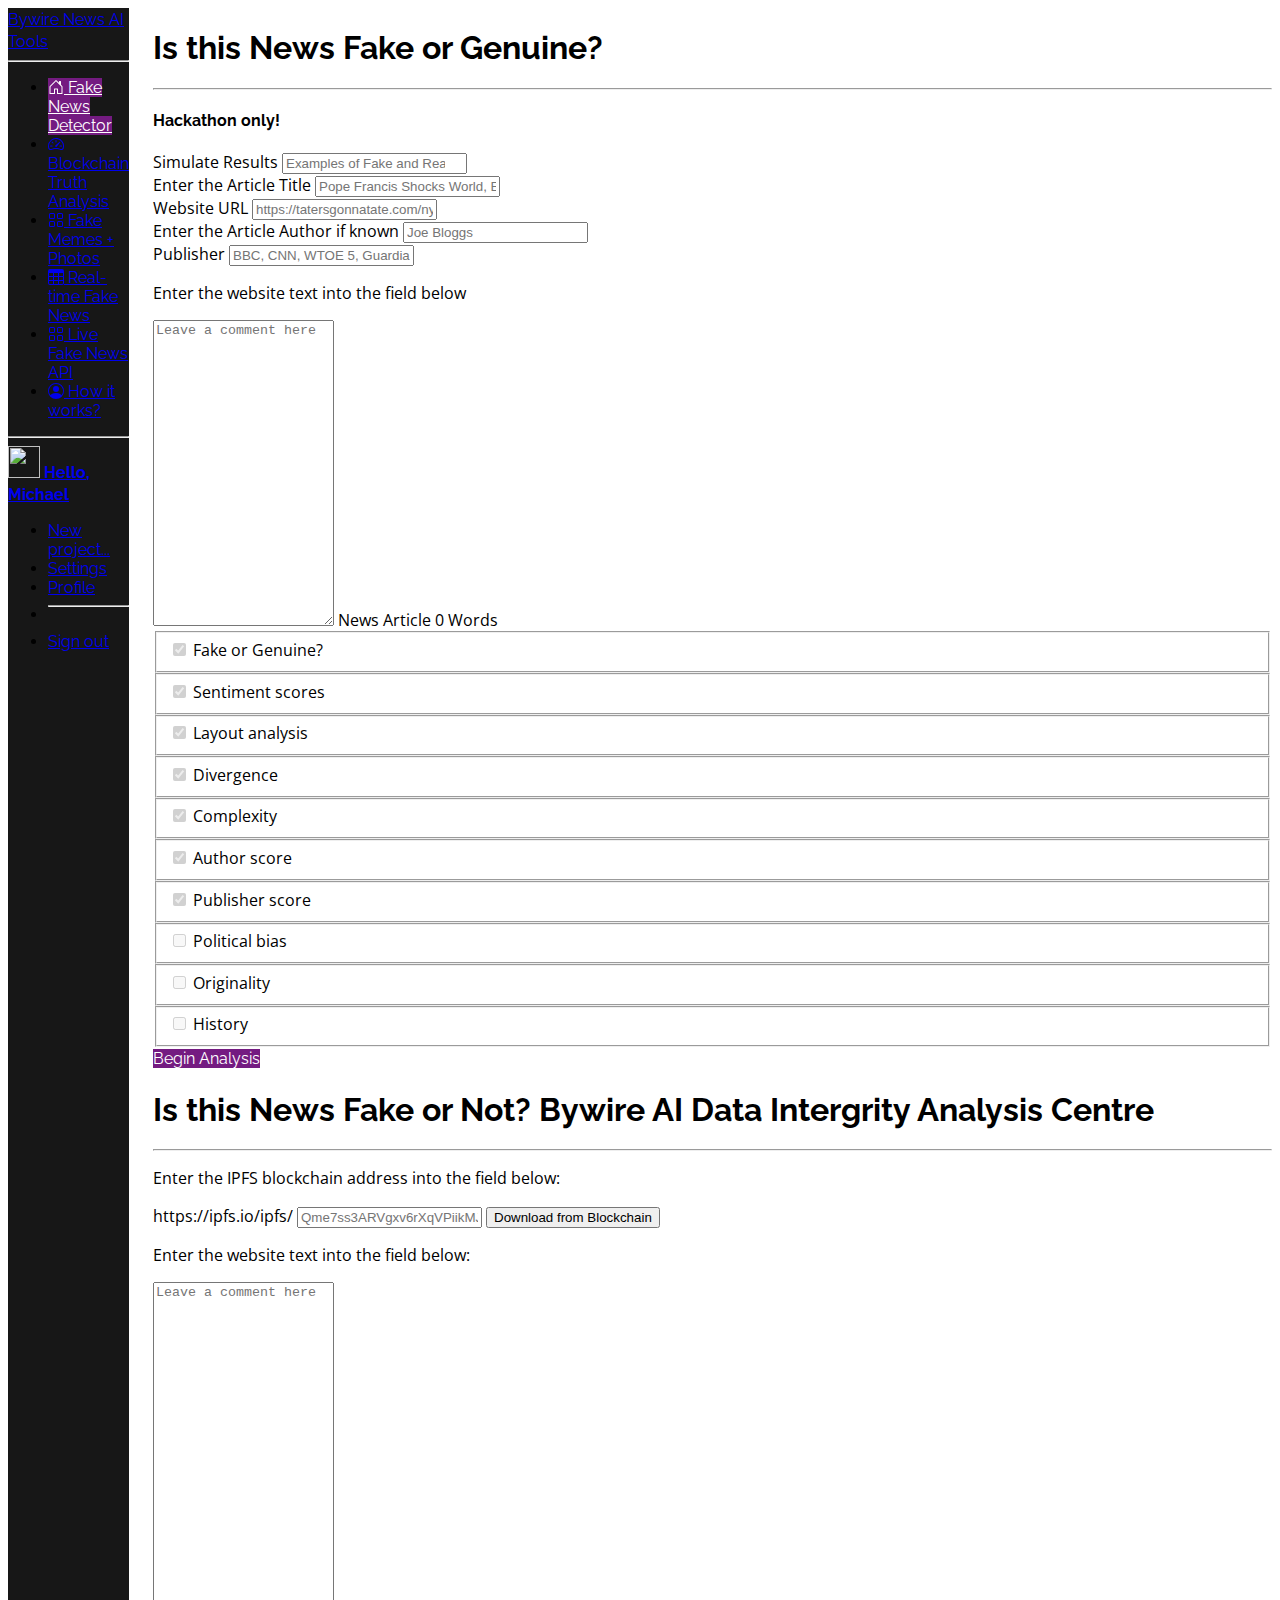
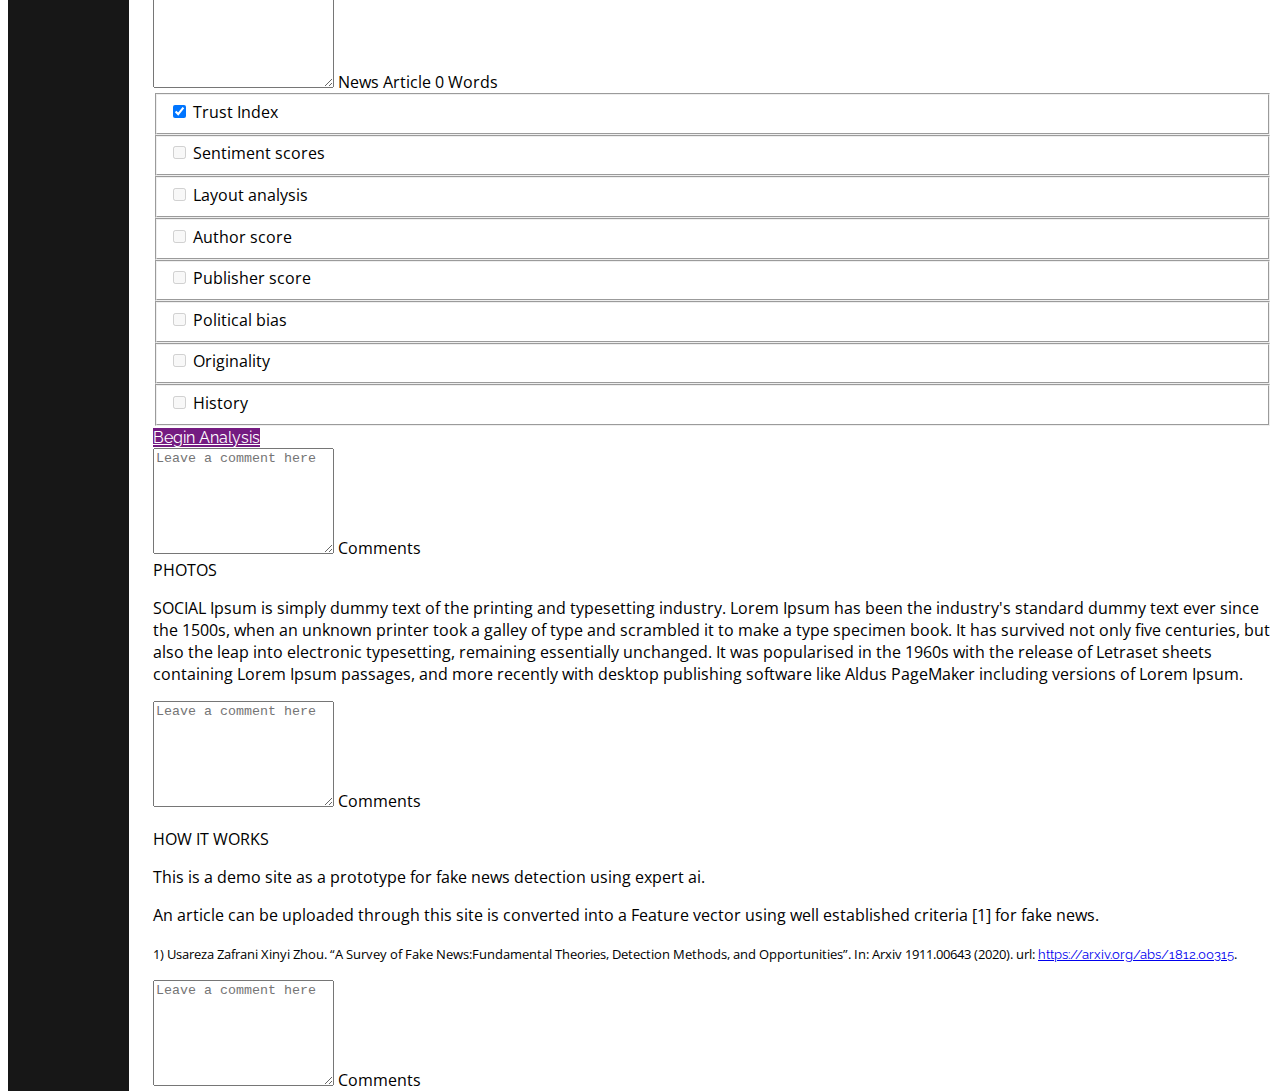
==== index.html @ 043af6a1 "article details placeholder, will ensure reader trusts that the analysis is of their article, and we" ====
<!doctype html>
<html lang="en">

<head>
    <!-- Required meta tags -->
    <meta charset="utf-8">
    <meta name="viewport" content="width=device-width, initial-scale=1">

    <!-- Bootstrap CSS -->
    <link href="https://cdn.jsdelivr.net/npm/bootstrap@5.0.1/dist/css/bootstrap.min.css" rel="stylesheet" integrity="sha384-+0n0xVW2eSR5OomGNYDnhzAbDsOXxcvSN1TPprVMTNDbiYZCxYbOOl7+AMvyTG2x" crossorigin="anonymous">
    <link rel="stylesheet" href="material-gauge.css">

    <link rel="stylesheet" href="style.css">
    <meta name="theme-color" content="#7952b3">

    <title>Bywire Online Fake News Detection Application</title>
    <style>
        .bd-placeholder-img {
            font-size: 1.125rem;
            text-anchor: middle;
            -webkit-user-select: none;
            -moz-user-select: none;
            user-select: none;
        }
        
        @media (min-width: 768px) {
            .bd-placeholder-img-lg {
                font-size: 3.5rem;
            }
        }
    </style>

</head>

<body>

    <svg xmlns="http://www.w3.org/2000/svg" style="display: none;">
        <symbol id="bootstrap" viewBox="0 0 118 94">
          <title>Bywire</title>
          <path fill-rule="evenodd" clip-rule="evenodd" d="M24.509 0c-6.733 0-11.715 5.893-11.492 12.284.214 6.14-.064 14.092-2.066 20.577C8.943 39.365 5.547 43.485 0 44.014v5.972c5.547.529 8.943 4.649 10.951 11.153 2.002 6.485 2.28 14.437 2.066 20.577C12.794 88.106 17.776 94 24.51 94H93.5c6.733 0 11.714-5.893 11.491-12.284-.214-6.14.064-14.092 2.066-20.577 2.009-6.504 5.396-10.624 10.943-11.153v-5.972c-5.547-.529-8.934-4.649-10.943-11.153-2.002-6.484-2.28-14.437-2.066-20.577C105.214 5.894 100.233 0 93.5 0H24.508zM80 57.863C80 66.663 73.436 72 62.543 72H44a2 2 0 01-2-2V24a2 2 0 012-2h18.437c9.083 0 15.044 4.92 15.044 12.474 0 5.302-4.01 10.049-9.119 10.88v.277C75.317 46.394 80 51.21 80 57.863zM60.521 28.34H49.948v14.934h8.905c6.884 0 10.68-2.772 10.68-7.727 0-4.643-3.264-7.207-9.012-7.207zM49.948 49.2v16.458H60.91c7.167 0 10.964-2.876 10.964-8.281 0-5.406-3.903-8.178-11.425-8.178H49.948z"></path>
        </symbol>
        <symbol id="home" viewBox="0 0 16 16">
          <path d="M8.354 1.146a.5.5 0 0 0-.708 0l-6 6A.5.5 0 0 0 1.5 7.5v7a.5.5 0 0 0 .5.5h4.5a.5.5 0 0 0 .5-.5v-4h2v4a.5.5 0 0 0 .5.5H14a.5.5 0 0 0 .5-.5v-7a.5.5 0 0 0-.146-.354L13 5.793V2.5a.5.5 0 0 0-.5-.5h-1a.5.5 0 0 0-.5.5v1.293L8.354 1.146zM2.5 14V7.707l5.5-5.5 5.5 5.5V14H10v-4a.5.5 0 0 0-.5-.5h-3a.5.5 0 0 0-.5.5v4H2.5z"/>
        </symbol>
        <symbol id="speedometer2" viewBox="0 0 16 16">
          <path d="M8 4a.5.5 0 0 1 .5.5V6a.5.5 0 0 1-1 0V4.5A.5.5 0 0 1 8 4zM3.732 5.732a.5.5 0 0 1 .707 0l.915.914a.5.5 0 1 1-.708.708l-.914-.915a.5.5 0 0 1 0-.707zM2 10a.5.5 0 0 1 .5-.5h1.586a.5.5 0 0 1 0 1H2.5A.5.5 0 0 1 2 10zm9.5 0a.5.5 0 0 1 .5-.5h1.5a.5.5 0 0 1 0 1H12a.5.5 0 0 1-.5-.5zm.754-4.246a.389.389 0 0 0-.527-.02L7.547 9.31a.91.91 0 1 0 1.302 1.258l3.434-4.297a.389.389 0 0 0-.029-.518z"/>
          <path fill-rule="evenodd" d="M0 10a8 8 0 1 1 15.547 2.661c-.442 1.253-1.845 1.602-2.932 1.25C11.309 13.488 9.475 13 8 13c-1.474 0-3.31.488-4.615.911-1.087.352-2.49.003-2.932-1.25A7.988 7.988 0 0 1 0 10zm8-7a7 7 0 0 0-6.603 9.329c.203.575.923.876 1.68.63C4.397 12.533 6.358 12 8 12s3.604.532 4.923.96c.757.245 1.477-.056 1.68-.631A7 7 0 0 0 8 3z"/>
        </symbol>
        <symbol id="table" viewBox="0 0 16 16">
          <path d="M0 2a2 2 0 0 1 2-2h12a2 2 0 0 1 2 2v12a2 2 0 0 1-2 2H2a2 2 0 0 1-2-2V2zm15 2h-4v3h4V4zm0 4h-4v3h4V8zm0 4h-4v3h3a1 1 0 0 0 1-1v-2zm-5 3v-3H6v3h4zm-5 0v-3H1v2a1 1 0 0 0 1 1h3zm-4-4h4V8H1v3zm0-4h4V4H1v3zm5-3v3h4V4H6zm4 4H6v3h4V8z"/>
        </symbol>
        <symbol id="people-circle" viewBox="0 0 16 16">
          <path d="M11 6a3 3 0 1 1-6 0 3 3 0 0 1 6 0z"/>
          <path fill-rule="evenodd" d="M0 8a8 8 0 1 1 16 0A8 8 0 0 1 0 8zm8-7a7 7 0 0 0-5.468 11.37C3.242 11.226 4.805 10 8 10s4.757 1.225 5.468 2.37A7 7 0 0 0 8 1z"/>
        </symbol>
        <symbol id="grid" viewBox="0 0 16 16">
          <path d="M1 2.5A1.5 1.5 0 0 1 2.5 1h3A1.5 1.5 0 0 1 7 2.5v3A1.5 1.5 0 0 1 5.5 7h-3A1.5 1.5 0 0 1 1 5.5v-3zM2.5 2a.5.5 0 0 0-.5.5v3a.5.5 0 0 0 .5.5h3a.5.5 0 0 0 .5-.5v-3a.5.5 0 0 0-.5-.5h-3zm6.5.5A1.5 1.5 0 0 1 10.5 1h3A1.5 1.5 0 0 1 15 2.5v3A1.5 1.5 0 0 1 13.5 7h-3A1.5 1.5 0 0 1 9 5.5v-3zm1.5-.5a.5.5 0 0 0-.5.5v3a.5.5 0 0 0 .5.5h3a.5.5 0 0 0 .5-.5v-3a.5.5 0 0 0-.5-.5h-3zM1 10.5A1.5 1.5 0 0 1 2.5 9h3A1.5 1.5 0 0 1 7 10.5v3A1.5 1.5 0 0 1 5.5 15h-3A1.5 1.5 0 0 1 1 13.5v-3zm1.5-.5a.5.5 0 0 0-.5.5v3a.5.5 0 0 0 .5.5h3a.5.5 0 0 0 .5-.5v-3a.5.5 0 0 0-.5-.5h-3zm6.5.5A1.5 1.5 0 0 1 10.5 9h3a1.5 1.5 0 0 1 1.5 1.5v3a1.5 1.5 0 0 1-1.5 1.5h-3A1.5 1.5 0 0 1 9 13.5v-3zm1.5-.5a.5.5 0 0 0-.5.5v3a.5.5 0 0 0 .5.5h3a.5.5 0 0 0 .5-.5v-3a.5.5 0 0 0-.5-.5h-3z"/>
        </symbol>
        <symbol id="collection" viewBox="0 0 16 16">
          <path d="M2.5 3.5a.5.5 0 0 1 0-1h11a.5.5 0 0 1 0 1h-11zm2-2a.5.5 0 0 1 0-1h7a.5.5 0 0 1 0 1h-7zM0 13a1.5 1.5 0 0 0 1.5 1.5h13A1.5 1.5 0 0 0 16 13V6a1.5 1.5 0 0 0-1.5-1.5h-13A1.5 1.5 0 0 0 0 6v7zm1.5.5A.5.5 0 0 1 1 13V6a.5.5 0 0 1 .5-.5h13a.5.5 0 0 1 .5.5v7a.5.5 0 0 1-.5.5h-13z"/>
        </symbol>
        <symbol id="calendar3" viewBox="0 0 16 16">
          <path d="M14 0H2a2 2 0 0 0-2 2v12a2 2 0 0 0 2 2h12a2 2 0 0 0 2-2V2a2 2 0 0 0-2-2zM1 3.857C1 3.384 1.448 3 2 3h12c.552 0 1 .384 1 .857v10.286c0 .473-.448.857-1 .857H2c-.552 0-1-.384-1-.857V3.857z"/>
          <path d="M6.5 7a1 1 0 1 0 0-2 1 1 0 0 0 0 2zm3 0a1 1 0 1 0 0-2 1 1 0 0 0 0 2zm3 0a1 1 0 1 0 0-2 1 1 0 0 0 0 2zm-9 3a1 1 0 1 0 0-2 1 1 0 0 0 0 2zm3 0a1 1 0 1 0 0-2 1 1 0 0 0 0 2zm3 0a1 1 0 1 0 0-2 1 1 0 0 0 0 2zm3 0a1 1 0 1 0 0-2 1 1 0 0 0 0 2zm-9 3a1 1 0 1 0 0-2 1 1 0 0 0 0 2zm3 0a1 1 0 1 0 0-2 1 1 0 0 0 0 2zm3 0a1 1 0 1 0 0-2 1 1 0 0 0 0 2z"/>
        </symbol>
        <symbol id="chat-quote-fill" viewBox="0 0 16 16">
          <path d="M16 8c0 3.866-3.582 7-8 7a9.06 9.06 0 0 1-2.347-.306c-.584.296-1.925.864-4.181 1.234-.2.032-.352-.176-.273-.362.354-.836.674-1.95.77-2.966C.744 11.37 0 9.76 0 8c0-3.866 3.582-7 8-7s8 3.134 8 7zM7.194 6.766a1.688 1.688 0 0 0-.227-.272 1.467 1.467 0 0 0-.469-.324l-.008-.004A1.785 1.785 0 0 0 5.734 6C4.776 6 4 6.746 4 7.667c0 .92.776 1.666 1.734 1.666.343 0 .662-.095.931-.26-.137.389-.39.804-.81 1.22a.405.405 0 0 0 .011.59c.173.16.447.155.614-.01 1.334-1.329 1.37-2.758.941-3.706a2.461 2.461 0 0 0-.227-.4zM11 9.073c-.136.389-.39.804-.81 1.22a.405.405 0 0 0 .012.59c.172.16.446.155.613-.01 1.334-1.329 1.37-2.758.942-3.706a2.466 2.466 0 0 0-.228-.4 1.686 1.686 0 0 0-.227-.273 1.466 1.466 0 0 0-.469-.324l-.008-.004A1.785 1.785 0 0 0 10.07 6c-.957 0-1.734.746-1.734 1.667 0 .92.777 1.666 1.734 1.666.343 0 .662-.095.931-.26z"/>
        </symbol>
        <symbol id="cpu-fill" viewBox="0 0 16 16">
          <path d="M6.5 6a.5.5 0 0 0-.5.5v3a.5.5 0 0 0 .5.5h3a.5.5 0 0 0 .5-.5v-3a.5.5 0 0 0-.5-.5h-3z"/>
          <path d="M5.5.5a.5.5 0 0 0-1 0V2A2.5 2.5 0 0 0 2 4.5H.5a.5.5 0 0 0 0 1H2v1H.5a.5.5 0 0 0 0 1H2v1H.5a.5.5 0 0 0 0 1H2v1H.5a.5.5 0 0 0 0 1H2A2.5 2.5 0 0 0 4.5 14v1.5a.5.5 0 0 0 1 0V14h1v1.5a.5.5 0 0 0 1 0V14h1v1.5a.5.5 0 0 0 1 0V14h1v1.5a.5.5 0 0 0 1 0V14a2.5 2.5 0 0 0 2.5-2.5h1.5a.5.5 0 0 0 0-1H14v-1h1.5a.5.5 0 0 0 0-1H14v-1h1.5a.5.5 0 0 0 0-1H14v-1h1.5a.5.5 0 0 0 0-1H14A2.5 2.5 0 0 0 11.5 2V.5a.5.5 0 0 0-1 0V2h-1V.5a.5.5 0 0 0-1 0V2h-1V.5a.5.5 0 0 0-1 0V2h-1V.5zm1 4.5h3A1.5 1.5 0 0 1 11 6.5v3A1.5 1.5 0 0 1 9.5 11h-3A1.5 1.5 0 0 1 5 9.5v-3A1.5 1.5 0 0 1 6.5 5z"/>
        </symbol>
        <symbol id="gear-fill" viewBox="0 0 16 16">
          <path d="M9.405 1.05c-.413-1.4-2.397-1.4-2.81 0l-.1.34a1.464 1.464 0 0 1-2.105.872l-.31-.17c-1.283-.698-2.686.705-1.987 1.987l.169.311c.446.82.023 1.841-.872 2.105l-.34.1c-1.4.413-1.4 2.397 0 2.81l.34.1a1.464 1.464 0 0 1 .872 2.105l-.17.31c-.698 1.283.705 2.686 1.987 1.987l.311-.169a1.464 1.464 0 0 1 2.105.872l.1.34c.413 1.4 2.397 1.4 2.81 0l.1-.34a1.464 1.464 0 0 1 2.105-.872l.31.17c1.283.698 2.686-.705 1.987-1.987l-.169-.311a1.464 1.464 0 0 1 .872-2.105l.34-.1c1.4-.413 1.4-2.397 0-2.81l-.34-.1a1.464 1.464 0 0 1-.872-2.105l.17-.31c.698-1.283-.705-2.686-1.987-1.987l-.311.169a1.464 1.464 0 0 1-2.105-.872l-.1-.34zM8 10.93a2.929 2.929 0 1 1 0-5.86 2.929 2.929 0 0 1 0 5.858z"/>
        </symbol>
        <symbol id="speedometer" viewBox="0 0 16 16">
          <path d="M8 2a.5.5 0 0 1 .5.5V4a.5.5 0 0 1-1 0V2.5A.5.5 0 0 1 8 2zM3.732 3.732a.5.5 0 0 1 .707 0l.915.914a.5.5 0 1 1-.708.708l-.914-.915a.5.5 0 0 1 0-.707zM2 8a.5.5 0 0 1 .5-.5h1.586a.5.5 0 0 1 0 1H2.5A.5.5 0 0 1 2 8zm9.5 0a.5.5 0 0 1 .5-.5h1.5a.5.5 0 0 1 0 1H12a.5.5 0 0 1-.5-.5zm.754-4.246a.389.389 0 0 0-.527-.02L7.547 7.31A.91.91 0 1 0 8.85 8.569l3.434-4.297a.389.389 0 0 0-.029-.518z"/>
          <path fill-rule="evenodd" d="M6.664 15.889A8 8 0 1 1 9.336.11a8 8 0 0 1-2.672 15.78zm-4.665-4.283A11.945 11.945 0 0 1 8 10c2.186 0 4.236.585 6.001 1.606a7 7 0 1 0-12.002 0z"/>
        </symbol>
        <symbol id="toggles2" viewBox="0 0 16 16">
          <path d="M9.465 10H12a2 2 0 1 1 0 4H9.465c.34-.588.535-1.271.535-2 0-.729-.195-1.412-.535-2z"/>
          <path d="M6 15a3 3 0 1 0 0-6 3 3 0 0 0 0 6zm0 1a4 4 0 1 1 0-8 4 4 0 0 1 0 8zm.535-10a3.975 3.975 0 0 1-.409-1H4a1 1 0 0 1 0-2h2.126c.091-.355.23-.69.41-1H4a2 2 0 1 0 0 4h2.535z"/>
          <path d="M14 4a4 4 0 1 1-8 0 4 4 0 0 1 8 0z"/>
        </symbol>
        <symbol id="tools" viewBox="0 0 16 16">
          <path d="M1 0L0 1l2.2 3.081a1 1 0 0 0 .815.419h.07a1 1 0 0 1 .708.293l2.675 2.675-2.617 2.654A3.003 3.003 0 0 0 0 13a3 3 0 1 0 5.878-.851l2.654-2.617.968.968-.305.914a1 1 0 0 0 .242 1.023l3.356 3.356a1 1 0 0 0 1.414 0l1.586-1.586a1 1 0 0 0 0-1.414l-3.356-3.356a1 1 0 0 0-1.023-.242L10.5 9.5l-.96-.96 2.68-2.643A3.005 3.005 0 0 0 16 3c0-.269-.035-.53-.102-.777l-2.14 2.141L12 4l-.364-1.757L13.777.102a3 3 0 0 0-3.675 3.68L7.462 6.46 4.793 3.793a1 1 0 0 1-.293-.707v-.071a1 1 0 0 0-.419-.814L1 0zm9.646 10.646a.5.5 0 0 1 .708 0l3 3a.5.5 0 0 1-.708.708l-3-3a.5.5 0 0 1 0-.708zM3 11l.471.242.529.026.287.445.445.287.026.529L5 13l-.242.471-.026.529-.445.287-.287.445-.529.026L3 15l-.471-.242L2 14.732l-.287-.445L1.268 14l-.026-.529L1 13l.242-.471.026-.529.445-.287.287-.445.529-.026L3 11z"/>
        </symbol>
        <symbol id="chevron-right" viewBox="0 0 16 16">
          <path fill-rule="evenodd" d="M4.646 1.646a.5.5 0 0 1 .708 0l6 6a.5.5 0 0 1 0 .708l-6 6a.5.5 0 0 1-.708-.708L10.293 8 4.646 2.354a.5.5 0 0 1 0-.708z"/>
        </symbol>
        <symbol id="geo-fill" viewBox="0 0 16 16">
          <path fill-rule="evenodd" d="M4 4a4 4 0 1 1 4.5 3.969V13.5a.5.5 0 0 1-1 0V7.97A4 4 0 0 1 4 3.999zm2.493 8.574a.5.5 0 0 1-.411.575c-.712.118-1.28.295-1.655.493a1.319 1.319 0 0 0-.37.265.301.301 0 0 0-.057.09V14l.002.008a.147.147 0 0 0 .016.033.617.617 0 0 0 .145.15c.165.13.435.27.813.395.751.25 1.82.414 3.024.414s2.273-.163 3.024-.414c.378-.126.648-.265.813-.395a.619.619 0 0 0 .146-.15.148.148 0 0 0 .015-.033L12 14v-.004a.301.301 0 0 0-.057-.09 1.318 1.318 0 0 0-.37-.264c-.376-.198-.943-.375-1.655-.493a.5.5 0 1 1 .164-.986c.77.127 1.452.328 1.957.594C12.5 13 13 13.4 13 14c0 .426-.26.752-.544.977-.29.228-.68.413-1.116.558-.878.293-2.059.465-3.34.465-1.281 0-2.462-.172-3.34-.465-.436-.145-.826-.33-1.116-.558C3.26 14.752 3 14.426 3 14c0-.599.5-1 .961-1.243.505-.266 1.187-.467 1.957-.594a.5.5 0 0 1 .575.411z"/>
        </symbol>
        <symbol id="check-circle-fill" fill="currentColor" viewBox="0 0 16 16">
            <path d="M16 8A8 8 0 1 1 0 8a8 8 0 0 1 16 0zm-3.97-3.03a.75.75 0 0 0-1.08.022L7.477 9.417 5.384 7.323a.75.75 0 0 0-1.06 1.06L6.97 11.03a.75.75 0 0 0 1.079-.02l3.992-4.99a.75.75 0 0 0-.01-1.05z"/>
          </symbol>
          <symbol id="info-fill" fill="currentColor" viewBox="0 0 16 16">
            <path d="M8 16A8 8 0 1 0 8 0a8 8 0 0 0 0 16zm.93-9.412-1 4.705c-.07.34.029.533.304.533.194 0 .487-.07.686-.246l-.088.416c-.287.346-.92.598-1.465.598-.703 0-1.002-.422-.808-1.319l.738-3.468c.064-.293.006-.399-.287-.47l-.451-.081.082-.381 2.29-.287zM8 5.5a1 1 0 1 1 0-2 1 1 0 0 1 0 2z"/>
          </symbol>
          <symbol id="exclamation-triangle-fill" fill="currentColor" viewBox="0 0 16 16">
            <path d="M8.982 1.566a1.13 1.13 0 0 0-1.96 0L.165 13.233c-.457.778.091 1.767.98 1.767h13.713c.889 0 1.438-.99.98-1.767L8.982 1.566zM8 5c.535 0 .954.462.9.995l-.35 3.507a.552.552 0 0 1-1.1 0L7.1 5.995A.905.905 0 0 1 8 5zm.002 6a1 1 0 1 1 0 2 1 1 0 0 1 0-2z"/>
          </symbol>
          <symbol id="flag-fill" fill="currentColor" viewBox="0 0 16 16">
            <path d="M14.778.085A.5.5 0 0 1 15 .5V8a.5.5 0 0 1-.314.464L14.5 8l.186.464-.003.001-.006.003-.023.009a12.435 12.435 0 0 1-.397.15c-.264.095-.631.223-1.047.35-.816.252-1.879.523-2.71.523-.847 0-1.548-.28-2.158-.525l-.028-.01C7.68 8.71 7.14 8.5 6.5 8.5c-.7 0-1.638.23-2.437.477A19.626 19.626 0 0 0 3 9.342V15.5a.5.5 0 0 1-1 0V.5a.5.5 0 0 1 1 0v.282c.226-.079.496-.17.79-.26C4.606.272 5.67 0 6.5 0c.84 0 1.524.277 2.121.519l.043.018C9.286.788 9.828 1 10.5 1c.7 0 1.638-.23 2.437-.477a19.587 19.587 0 0 0 1.349-.476l.019-.007.004-.002h.001"/>
        </symbol>
      </svg>

    <main>
        <div class="d-flex flex-column flex-shrink-0 p-3 text-white bg-dark" style="width: 280px;">
            <a href="/" class="d-flex align-items-center mb-3 mb-md-0 me-md-auto text-white text-decoration-none">

                <span class="fs-4">Bywire News AI Tools</span>
            </a>
            <hr>
            <ul class="nav nav-pills flex-column mb-auto" id="bwTabs" role="tablist">

                <li class="nav-item mt-3">
                    <a href="#" class="nav-link text-white active" id="welcome-tab" data-bs-toggle="pill" data-bs-target="#welcome" type="button" role="tab" aria-controls="welcome" aria-selected="true">
                        <svg class="bi me-2" width="16" height="16"><use xlink:href="#home"/></svg> Fake News Detector
                    </a>
                </li>
                <li class="nav-item mt-3">
                    <a href="#" class="nav-link text-white" id="profile-tab" data-bs-toggle="pill" data-bs-target="#profile" type="button" role="tab" aria-controls="profile" aria-selected="false">
                        <svg class="bi me-2" width="16" height="16"><use xlink:href="#speedometer2"/></svg> Blockchain Truth Analysis
                    </a>
                </li>
                <li class="nav-item mt-3">
                    <a href="#" class="nav-link text-white" id="settings-tab" data-bs-toggle="pill" data-bs-target="#photos" type="button" role="tab" aria-controls="settings" aria-selected="false">
                        <svg class="bi me-2" width="16" height="16"><use xlink:href="#grid"/></svg> Fake Memes + Photos
                    </a>
                </li>
                <li class="nav-item mt-3">
                    <a href="#" class="nav-link text-white" id="messages-tab" data-bs-toggle="pill" data-bs-target="#messages" type="button" role="tab" aria-controls="messages" aria-selected="false">
                        <svg class="bi me-2" width="16" height="16"><use xlink:href="#table"/></svg> Real-time Fake News
                    </a>
                </li>
                <li class="nav-item mt-3">
                    <a href="#" class="nav-link text-white" id="settings-tab" data-bs-toggle="pill" data-bs-target="#settings" type="button" role="tab" aria-controls="settings" aria-selected="false">
                        <svg class="bi me-2" width="16" height="16"><use xlink:href="#grid"/></svg> Live Fake News API
                    </a>
                </li>
                <li class="nav-item mt-3">
                    <a href="#" class="nav-link text-white" id="last-tab" data-bs-toggle="pill" data-bs-target="#last" type="button" role="tab" aria-controls="last" aria-selected="false">
                        <svg class="bi me-2" width="16" height="16"><use xlink:href="#people-circle"/></svg> How it works?
                    </a>
                </li>
            </ul>
            <hr />
            <div class="dropdown">
                <a href="#" class="d-flex align-items-center text-white text-decoration-none dropdown-toggle" id="dropdownUser1" data-bs-toggle="dropdown" aria-expanded="false">
                    <img src="https://github.com/mdo.png" alt="" width="32" height="32" class="rounded-circle me-2">
                    <strong>Hello, Michael</strong>
                </a>
                <ul class="dropdown-menu dropdown-menu-dark text-small shadow" aria-labelledby="dropdownUser1">
                    <li><a class="dropdown-item" href="#">New project...</a></li>
                    <li><a class="dropdown-item" href="#">Settings</a></li>
                    <li><a class="dropdown-item" href="#">Profile</a></li>
                    <li>
                        <hr class="dropdown-divider">
                    </li>
                    <li><a class="dropdown-item" href="#">Sign out</a></li>
                </ul>
            </div>
        </div>
        <div class="b-example-divider"></div>


        <!-- Tab panes -->
        <div class="tab-content">

            <div class="tab-pane active" id="welcome" role="tabpanel" aria-labelledby="welcome-tab">

                <div class="container">
                    <div class="row mt-3">
                        <div class="col-12 p-2 submissionForm">

                            <h1>Is this News Fake or Genuine?</h1>
                            <hr />
                            <div class="alert alert-info" role="alert">
                                <h4 class="alert-heading">Hackathon only!</h4>
                                <label for="simDataList" class="form-label">Simulate Results</label>
                                <input class="form-control" list="datalistOptions" id="simDataList" placeholder="Examples of Fake and Real News">
                                <datalist id="datalistOptions">
      <option value="FAKE: NYC Coroner That Declared Epstein’s Death ‘Suicide’ Was on Clinton Foundation Payroll Until 2015">
      <option value="GENUINE: Ethiopians to vote in what government bills as first free election">

    </datalist>
                            </div>


                            <div class="row">
                                <div class="col-md-6">

                                    <div class="mb-3">
                                        <label for="exampleFormControlInput1" class="form-label">Enter the Article Title</label>
                                        <input type="email" class="form-control" id="exampleFormControlInput1" placeholder="Pope Francis Shocks World, Endorses Donald Trump for President
                                ">
                                    </div>
                                </div>

                                <div class="col-md-6">
                                    <div class="mb-3">
                                        <label for="exampleFormControlInput1" class="form-label">Website URL</label>
                                        <input type="email" class="form-control" id="exampleFormControlInput1" placeholder="https://tatersgonnatate.com/nyc-coroner-that-declared-epsteins-death-suicide-was-on-clinton-foundation-payroll-until-2015/
                                        ">
                                    </div>
                                </div>

                            </div>

                            <div class="row">
                                <div class="col-md-6">
                                    <div class="mb-3">
                                        <label for="exampleFormControlInput1" class="form-label">Enter the Article Author if known</label>
                                        <input type="email" class="form-control" id="exampleFormControlInput1" placeholder="Joe Bloggs
                                        ">
                                    </div>
                                </div>
                                <div class="col-md-6">
                                    <div class="mb-3">
                                        <label for="exampleFormControlInput1" class="form-label">Publisher</label>
                                        <input type="email" class="form-control" id="exampleFormControlInput1" placeholder="BBC, CNN, WTOE 5, Guardian, The Times etc
                                        ">
                                    </div>
                                </div>
                            </div>





                            <p>Enter the website text into the field below
                            </p>
                            <div class="form-floating">
                                <textarea class="form-control" placeholder="Leave a comment here" id="myText" style="height: 300px"></textarea>
                                <label for="myText">News Article</label>
                                <span id="wordCount">0</span> Words
                            </div>

                            <div class="form-check form-check-inline mt-2">
                                <fieldset disabled>
                                    <input class="form-check-input disabled" type="checkbox" id="fakeornot" value="fakeornot" checked>
                                    <label class="form-check-label" for="fakeornot">Fake or Genuine?</label>
                                </fieldset>
                            </div>

                            <div class="form-check form-check-inline mt-2">
                                <fieldset disabled>
                                    <input class="form-check-input disabled" type="checkbox" id="inlineCheckbox1" value="option1" checked>
                                    <label class="form-check-label" for="inlineCheckbox1">Sentiment scores</label>
                                </fieldset>
                            </div>
                            <div class="form-check form-check-inline">
                                <fieldset disabled>
                                    <input class="form-check-input" type="checkbox" id="layoutAnalysis" value="option2" checked>
                                    <label class="form-check-label" for="layoutAnalysis">Layout analysis</label>
                                </fieldset>
                            </div>
                            <div class="form-check form-check-inline">
                                <fieldset disabled>
                                    <input class="form-check-input" type="checkbox" id="divergenceAnalysis" value="option2" checked>
                                    <label class="form-check-label" for="divergenceAnalysis">Divergence</label>
                                </fieldset>
                            </div>
                            <div class="form-check form-check-inline">
                                <fieldset disabled>
                                    <input class="form-check-input" type="checkbox" id="complexityAnalysis" value="option2" checked>
                                    <label class="form-check-label" for="complexityAnalysis">Complexity</label>
                                </fieldset>
                            </div>
                            <div class="form-check form-check-inline">
                                <fieldset disabled>
                                    <input class="form-check-input" type="checkbox" id="inlineCheckbox3" value="option3" checked>
                                    <label class="form-check-label" for="inlineCheckbox3">Author score</label>
                                </fieldset>
                            </div>
                            <div class="form-check form-check-inline">
                                <fieldset disabled>
                                    <input class="form-check-input" type="checkbox" id="inlineCheckbox4" value="option4" checked>
                                    <label class="form-check-label" for="inlineCheckbox4">Publisher score</label>
                                </fieldset>
                            </div>

                            <div class="form-check form-check-inline">
                                <fieldset disabled>
                                    <input class="form-check-input" type="checkbox" id="inlineCheckbox5" value="option5">
                                    <label class="form-check-label" for="inlineCheckbox5">Political bias</label>
                                </fieldset>
                            </div>

                            <div class="form-check form-check-inline">
                                <fieldset disabled>
                                    <input class="form-check-input" type="checkbox" id="inlineCheckbox6" value="option6">
                                    <label class="form-check-label" for="inlineCheckbox6">Originality</label>
                                </fieldset>
                            </div>

                            <div class="form-check form-check-inline">
                                <fieldset disabled>
                                    <input class="form-check-input" type="checkbox" id="inlineCheckbox6" value="option6">
                                    <label class="form-check-label" for="inlineCheckbox6">History</label>
                                </fieldset>
                            </div>


                        </div>
                    </div>
                    <div class="row submissionForm">
                        <div class="col p-2 mt-2">
                            <a type="button" class="btn btn-primary btn-lg buttonResults" onclick="submit_text();">Begin Analysis</a>
                        </div>
                    </div>


                    <!--BEGIN RESULTS SECTION-->
                    <div class="row hide-progress">
                        <div class="col p-2 mt-2">
                            <div id="myProgress">
                                <div id="myBar"></div>
                            </div>

                        </div>
                    </div>

                    <div class="row hide" id="results">
                        <div class="col p-2 mt-2">
                            <h1>Results</h1>
                            <hr />
                        </div>
                    </div>




                    <!--    <div class="row mt-4">
                        <div class="col-6 p-2 mt-2">
                            <div class="alert alert-danger" role="alert">
                                <h2>WARNING - THIS IS FAKE!</h2>
                            </div>
                        </div>
                    </div>

                    <div class="row mt-4">
                        <div class="col-6 p-2 mt-2">
                            <div class="alert alert-success" role="alert">
                                <h2>Success, this is true!</h2>
                            </div>
                        </div>
                    </div>

                    <div class="row mt-4">
                        <div class="col-6 p-2 mt-2">
                            <div class="alert alert-warning" role="alert">
                                <h2>WARNING - THIS LOOKS DODGY!</h2>
                            </div>
                        </div>
                    </div>
-->
                    <div class="row hide mt-3">
                        <div class="col-md-6 p-2">

                            <h2 id="trustedOrNot"></h2>
                            <p>INSERT WARNING FOR REASONS/EUPHORIA HERE PLUS RATIONALE PERFECT</p>
                            <p>[ADD IF STATEMENTS] <svg class="bi me-2" width="16" height="16"><use xlink:href="#flag-fill"/></svg>Warning, found on fake database</p>
                            <ul>
                                <li>Article title</li>
                                <li>Published Date</li>
                                <li>Fake or Not Database</li>
                                <li>Full Fact Status</li>
                                <li>Snoopes Status</li>
                            </ul>

                        </div>



                        <div class="col-md-6 p-2">
                            <div class="gauge gauge--liveupdate" id="gauge">
                                <div class="gauge__container">
                                    <div class="gauge__marker"></div>
                                    <div class="gauge__background"></div>
                                    <div class="gauge__center"></div>
                                    <div class="gauge__data"></div>
                                    <div class="gauge__needle"></div>
                                </div>
                                <div class="gauge__labels mdl-typography__headline">
                                    <span class="gauge__label--low">FAKE</span>
                                    <span class="gauge__label--spacer"></span>
                                    <span class="gauge__label--high">Genuine</span>
                                </div>
                            </div>
                            <script src="material-gauge.js"></script>

                            <h2 class="text-center">Trust Score: <span id="trust_index"></span> </h2>
                            <p class="text-center flags" onclick="submit_flag();">Flag as <span id="flagAsWhat"></span></p>
                        </div>
                    </div>


                </div>


                <div class="row hide">
                    <div class="col p-2 ">

                    </div>
                </div>
                <div class="row mt-4 hide ">

                    <div class="col-md-2 p-2 mt-2">

                        <ul class="mt-5" id="trust_index_results">

                        </ul>
                    </div>

                    <div class="col-md-1 p-2 mt-2"></div>

                    <div class="col-md-9 p-2 mt-2">


                        <canvas id="trustIndexChart" width="100%" height="50%"></canvas>


                    </div>
                </div>

                <div class="row mt-5 hide text-center">



                    <div class="col p-2 mt-2">
                        <h3 class="mb-3">Sentiment: <span id="trust_index">45</span></h3>

                        <div class="gauge gauge--liveupdate" id="gauge-sentiment">
                            <div class="gauge__container">
                                <div class="gauge__marker"></div>
                                <div class="gauge__background"></div>
                                <div class="gauge__center"></div>
                                <div class="gauge__data"></div>
                                <div class="gauge__needle"></div>
                            </div>
                            <div class="gauge__labels mdl-typography__headline">
                                <span class="gauge__label--low">Negative</span>
                                <span class="gauge__label--spacer"></span>
                                <span class="gauge__label--high">Positive</span>
                            </div>
                        </div>



                    </div>

                    <div class="col p-2 mt-2">
                        <h3 class="mb-3">Author: <span id="trust_index">100</span></h3>

                        <div class="gauge gauge--liveupdate" id="gauge-author">
                            <div class="gauge__container">
                                <div class="gauge__marker"></div>
                                <div class="gauge__background"></div>
                                <div class="gauge__center"></div>
                                <div class="gauge__data"></div>
                                <div class="gauge__needle"></div>
                            </div>
                            <div class="gauge__labels mdl-typography__headline">
                                <span class="gauge__label--low">Caution</span>
                                <span class="gauge__label--spacer"></span>
                                <span class="gauge__label--high">Trustworthy</span>
                            </div>
                        </div>
                    </div>
                    <div class="col p-2 mt-2">
                        <h3 class="mb-3">Publishers: <span id="trust_index">100</span></h3>

                        <div class="gauge gauge--liveupdate" id="gauge-publishers">
                            <div class="gauge__container">
                                <div class="gauge__marker"></div>
                                <div class="gauge__background"></div>
                                <div class="gauge__center"></div>
                                <div class="gauge__data"></div>
                                <div class="gauge__needle"></div>
                            </div>
                            <div class="gauge__labels mdl-typography__headline">
                                <span class="gauge__label--low">Caution</span>
                                <span class="gauge__label--spacer"></span>
                                <span class="gauge__label--high">Trustworthy</span>
                            </div>
                        </div>
                    </div>
                </div>

                <div class="row mt-4 hide">
                    <div class="col-md-12 p-2 mt-2">


                    </div>
                </div>


                <div class="row mt-5 hide">
                    <div class="col-md-12 p-2 mt-2">
                        <h1 class="py-2">Bywire Artificial Neural Network (BANN)</h1>
                        <hr />
                        <div class="row">
                            <div class="col-6">
                                <h2 class="mb-5">Was this analysis accurate? Input your suggestions below </h2>

                                <label for="customRange3" class="form-label">How would you rate this analysis?</label>
                                <input type="range" value="1" name="rangeInput" class="form-range" min="1" max="10" step="1" id="customRange3" onchange="updateTextInput(this.value);">


                                <input type="text" id="textInput" value="1">
                            </div>
                            <div class="col-6">

                            </div>
                        </div>


                        <script>
                            function updateTextInput(val) {
                                document.getElementById('textInput').value = val;
                            }
                        </script>

                    </div>
                </div>

                <div class="row mt-4 hide">
                    <div class="col-md-12 p-2 mt-2">

                    </div>
                </div>




                <!--  <div class="row mt-4">
                        <div class="col-3 p-2 mt-2">
                            <h2>Satire or parody</h2>
                            <p>Satire or parody is where the information has the potential to fool and may be misinterpreted as fact. Satire does not necessarily cause harm as it takes stories from news sources and uses ridicule and sarcasm. Parodies focus
                                on its content and are explicitly produced for entertainment purposes.</p>
                            <hr />
                        </div>
                        <div class="col-3 p-2 mt-2">
                            <h2>False connection</h2>
                            <p>A false connection is obvious when headlines, visuals or captions do not support the content. The kind of news that is built on poor journalism with unrelated attributes to attract attention and used for profit. For example,
                                reading a headline that states the death of a celebrity but upon clicking, the content of the entire article does not mention the celebrity</p>
                            <hr />
                        </div>
                        <div class="col-3 p-2 mt-2">
                            <h2>Misleading content</h2>
                            <hr />
                            <p>Misleading content is the type of fake news that uses information to frame an issue or an individual. A popular form of news used by politicians to bring down their opponents by making false claims with possibly some truth.</p>
                        </div>
                        <div class="col-3 p-2 mt-2">
                            <h2>False context</h2>
                            <hr />
                            <p>False context includes false contextual information that is shared around genuine content.</p>
                        </div>
                    </div>

                    <div class="row mt-4">
                        <div class="col-3 p-2 mt-2">
                            <h2>Impostor content</h2>
                            <hr />
                            <p>Derives from a false or made-up source which impersonates a real news source.</p>
                        </div>
                        <div class="col-3 p-2 mt-2">
                            <h2>Manipulated content</h2>
                            <hr />
                            <p>Presents genuine information or imagery but deceives to tell a different story.</p>
                        </div>
                        <div class="col-3 p-2 mt-2">
                            <h2>Fabricated content</h2>
                            <hr />
                            <p>New and fully fabricated content that is 100% false with the intention to deceive and cause harm.</p>
                        </div>

                    </div>
-->








            </div>
            <div class="tab-pane" id="profile" role="tabpanel" aria-labelledby="profile-tab">
                <div class="container-fluid">
                    <div class="row mt-3">
                        <div class="col-12 p-2">

                            <h1>Is this News Fake or Not? Bywire AI Data Intergrity Analysis Centre </h1>
                            <hr />
                            <p>Enter the IPFS blockchain address into the field below:
                            </p>
                            <div class="input-group mb-3">
                                <span class="input-group-text" id="basic-addon1">https://ipfs.io/ipfs/</span>
                                <input type="text" class="form-control form-control-lg" id="ipfs-input" placeholder="Qme7ss3ARVgxv6rXqVPiikMJ8u2NLgmgszg13pYrDKEoiu" aria-label="News Article URL" aria-describedby="basic-addon1">
                                <button class="btn btn-outline-secondary" type="button" id="button-addon2" onclick="submit_ipfs();">Download from Blockchain</button>

                            </div>
                            <p>Enter the website text into the field below:
                            </p>
                            <div class="form-floating">
                                <textarea class="form-control" placeholder="Leave a comment here" id="myText" style="height: 400px"></textarea>
                                <label for="myText">News Article</label>
                                <span id="wordCount">0</span> Words
                            </div>

                            <div class="form-check form-check-inline mt-2">
                                <fieldset>
                                    <input class="form-check-input" type="checkbox" id="fakeornot" value="fakeornot" checked>
                                    <label class="form-check-label" for="fakeornot">Trust Index</label>
                                </fieldset>
                            </div>

                            <div class="form-check form-check-inline mt-2">
                                <fieldset disabled>
                                    <input class="form-check-input disabled" type="checkbox" id="inlineCheckbox1" value="option1">
                                    <label class="form-check-label" for="inlineCheckbox1">Sentiment scores</label>
                                </fieldset>
                            </div>
                            <div class="form-check form-check-inline">
                                <fieldset disabled>
                                    <input class="form-check-input" type="checkbox" id="inlineCheckbox2" value="option2">
                                    <label class="form-check-label" for="inlineCheckbox2">Layout analysis</label>
                                </fieldset>
                            </div>
                            <div class="form-check form-check-inline">
                                <fieldset disabled>
                                    <input class="form-check-input" type="checkbox" id="inlineCheckbox3" value="option3">
                                    <label class="form-check-label" for="inlineCheckbox3">Author score</label>
                                </fieldset>
                            </div>
                            <div class="form-check form-check-inline">
                                <fieldset disabled>
                                    <input class="form-check-input" type="checkbox" id="inlineCheckbox4" value="option4">
                                    <label class="form-check-label" for="inlineCheckbox4">Publisher score</label>
                                </fieldset>
                            </div>

                            <div class="form-check form-check-inline">
                                <fieldset disabled>
                                    <input class="form-check-input" type="checkbox" id="inlineCheckbox5" value="option5">
                                    <label class="form-check-label" for="inlineCheckbox5">Political bias</label>
                                </fieldset>
                            </div>

                            <div class="form-check form-check-inline">
                                <fieldset disabled>
                                    <input class="form-check-input" type="checkbox" id="inlineCheckbox6" value="option6">
                                    <label class="form-check-label" for="inlineCheckbox6">Originality</label>
                                </fieldset>
                            </div>

                            <div class="form-check form-check-inline">
                                <fieldset disabled>
                                    <input class="form-check-input" type="checkbox" id="inlineCheckbox6" value="option6">
                                    <label class="form-check-label" for="inlineCheckbox6">History</label>
                                </fieldset>
                            </div>



                            <div class="row">
                                <div class="col p-2 mt-2">
                                    <a href="#results" type="button" class="btn btn-primary btn-lg" onclick="submit_text();">Begin Analysis</a>
                                </div>
                            </div>
                            <div class="row hide">
                                <div class="col p-2 mt-2">
                                    <a href="#results" type="button" class="btn btn-primary btn-lg" onclick="submit_flag();">Flag as Fake</a>
                                </div>
                            </div>








                        </div>
                    </div>
                </div>
            </div>
            <div class="tab-pane" id="messages" role="tabpanel" aria-labelledby="messages-tab">
                <div class="container-fluid">
                    <div class="row mt-3">
                        <div class="col-12 p-4">





                            <div class="form-floating">
                                <textarea class="form-control" placeholder="Leave a comment here" id="floatingTextarea2" style="height: 100px"></textarea>
                                <label for="floatingTextarea2">Comments</label>
                            </div>

                        </div>
                    </div>
                </div>
            </div>
            <div class="tab-pane" id="photos" role="tabpanel" aria-labelledby="photos-tab">
                <div class="container-fluid">
                    <div class="row mt-3">
                        <div class="col-12 p-4">


                            PHOTOS

                        </div>
                    </div>
                </div>
            </div>
            <div class="tab-pane" id="settings" role="tabpanel" aria-labelledby="settings-tab">
                <div class="container-fluid">
                    <div class="row mt-3">
                        <div class="col-12 p-4">
                            <p>SOCIAL Ipsum is simply dummy text of the printing and typesetting industry. Lorem Ipsum has been the industry's standard dummy text ever since the 1500s, when an unknown printer took a galley of type and scrambled it to make
                                a type specimen book. It has survived not only five centuries, but also the leap into electronic typesetting, remaining essentially unchanged. It was popularised in the 1960s with the release of Letraset sheets containing
                                Lorem Ipsum passages, and more recently with desktop publishing software like Aldus PageMaker including versions of Lorem Ipsum.

                            </p>
                            <div class="form-floating">
                                <textarea class="form-control" placeholder="Leave a comment here" id="floatingTextarea2" style="height: 100px"></textarea>
                                <label for="floatingTextarea2">Comments</label>
                            </div>

                        </div>
                    </div>
                </div>
            </div>
            <div class="tab-pane" id="last" role="tabpanel" aria-labelledby="settings-tab">
                <div class="container-fluid">
                    <div class="row mt-3">
                        <div class="col-12 p-4">
                            <p>HOW IT WORKS
                            </p>
                            <p>This is a demo site as a prototype for fake news detection using expert ai.
                            </p>
                            <p>An article can be uploaded through this site is converted into a Feature vector using well established criteria [1] for fake news.
                            </p>
                            <p>
                                <small> 1) Usareza Zafrani Xinyi Zhou. “A Survey of Fake News:Fundamental Theories, Detection Methods, and Opportunities”. In: Arxiv 1911.00643 (2020). url: <a href="https://arxiv.org/abs/1812.00315" target="#">https://arxiv.org/abs/1812.00315</a>.
			      </small>
                            </p>
                            <div class="form-floating">
                                <textarea class="form-control" placeholder="Leave a comment here" id="floatingTextarea2" style="height: 100px"></textarea>
                                <label for="floatingTextarea2">Comments</label>
                            </div>

                        </div>
                    </div>
                </div>
            </div>
        </div>



    </main>

    <!-- Optional JavaScript; choose one of the two! -->

    <!-- Option 1: Bootstrap Bundle with Popper 
    <script src="https://cdn.jsdelivr.net/npm/bootstrap@5.0.1/dist/js/bootstrap.bundle.min.js" integrity="sha384-gtEjrD/SeCtmISkJkNUaaKMoLD0//ElJ19smozuHV6z3Iehds+3Ulb9Bn9Plx0x4" crossorigin="anonymous"></script>
-->
    <!-- Option 2: Separate Popper and Bootstrap JS 
-->
    <script src="https://cdn.jsdelivr.net/npm/@popperjs/core@2.9.2/dist/umd/popper.min.js" integrity="sha384-IQsoLXl5PILFhosVNubq5LC7Qb9DXgDA9i+tQ8Zj3iwWAwPtgFTxbJ8NT4GN1R8p" crossorigin="anonymous"></script>
    <script src="https://cdn.jsdelivr.net/npm/bootstrap@5.0.1/dist/js/bootstrap.min.js" integrity="sha384-Atwg2Pkwv9vp0ygtn1JAojH0nYbwNJLPhwyoVbhoPwBhjQPR5VtM2+xf0Uwh9KtT" crossorigin="anonymous"></script>

    <script src="https://code.jquery.com/jquery-3.6.0.min.js" integrity="sha256-/xUj+3OJU5yExlq6GSYGSHk7tPXikynS7ogEvDej/m4=" crossorigin="anonymous"></script>
    <script src="https://cdn.jsdelivr.net/npm/chart.js@3/dist/chart.min.js"></script>


    <script>
        //Using jQuery for a quick rough word count, however this needs to be improved as there is a spacing bug, need to only count each space once, might be worth dropping jquer and just using js
        $('#myText').on('keyup', function() {
            var count = $('#myText').val().trim().split(' ');
            $('#wordCount').text(count.length);
        });
    </script>


    <script>
        //Labels for the HTML output of each parameter. Wanted to use varaibles to future proof changes. 
        const trust_score_label = "Trust: ";
        const sentiment_score_label = "Sentiment: ";
        const layout_score_label = "Layout: ";
        const divergency_score_label = "Divergence: ";
        const complexity_score_label = "Complexity: ";
        const author_score_label = "Author: ";
        const platform_score_label = "Publisher: ";
        const space = " ";
        const genuine = "Genuine!";
        const fake = "WARNING FAKE NEWS!";
        const trustedNews = '<div class="alert alert-success d-flex align-items-center" role="alert">' + '<svg class="bi flex-shrink-0 me-2" width="24" height="24" role="img" aria-label="Success:"><use xlink:href="#check-circle-fill"/></svg>' + '<div>' + "<strong>" + genuine + "</strong>" + "</div>" + "</div>";
        const caustionNews = '<div class="alert alert-danger d-flex align-items-center" role="alert">' + '<svg class="bi flex-shrink-0 me-2" width="24" height="24" role="img" aria-label="Danger:"><use xlink:href="#exclamation-triangle-fill"/></svg>' + '<div>' + "<strong>" + fake + "</strong>" + "</div>" + "</div>";

        var requests = {}
        var current_id = ""

        function show_progress(done, progress) {
            var status_str = (done) ? "Analyzing..." : "Ready."
            document.getElementById("progress-status").innerHTML = status_str;

            document.getElementById("progress-bar").value = progress
            document.getElementById("progress-bar").innerHTML = progress + " %"
        }



        const resultsTemp = {
            "id": "b'e504826c5359763bfcfa6c51d9908becdbdd09d578b9e63f46a543e0c9d0b97de091e16e2c00e0f266ab8b46a553fef62d0217568ab400fd31b4511853e9d0c5'",
            "param_version": 5,
            "trust_score": 15,
            "sentiment_score": 45,
            "divergency_score": 71,
            "layout_score": 100,
            "complexity_score": 50,
            "platform_score": 100,
            "author_score": 100,
            "reasons": [
                "Article tone is Euphoric/Depressed",
                "Suspicious Word Use"
            ]
        };




        // API data in still needs to be done, but this ensures the outputs are all working. 

        //Conversting my JS object into a Array to utilse those features (namely for the out of score)
        const maxScoreArray = (Object.keys(resultsTemp));
        console.log(resultsTemp);
        //Here I am taking the total number of items in the array and multiplying them by 100 to give us our percent score. 
        const maxScore = 100

        //Calculating the total trust score, based on the paraments from the results object.

        //This is the basic method to print out the results on the page from each child element of the results object. This could be changed into a loop

        let trustIndexNew = Object.values(resultsTemp)

        //this removes the first two elements of the trusted indec array as we don't want to display them
        trustIndexNew.splice(0, 2);

        //this removes the last element of the array, which we are currently displaying in a different way, will come back to this and improve.
        trustIndexNew.pop();

        console.log("HERE: " + trustIndexNew);

        //I have retrofitted these graphs at this point in the dom so they can populate the gauges, before these values are removed from the array for displaying purposes. Should rethink this, change the headers of each gauge into the array items, headings (keys) & values.
        //This will also act as a checksum for the guage output, althopugh it has been manually checked in the console

        //Sentiment Gauge
        var sentimentGauge = new Gauge(document.getElementById("gauge-sentiment"));
        sentimentGauge.value(trustIndexNew[1] / 100);
        //Author Gauge
        var authorGauge = new Gauge(document.getElementById("gauge-author"));
        authorGauge.value(trustIndexNew[5] / 100);
        //Publisher Gauge
        var publisherGauge = new Gauge(document.getElementById("gauge-publishers"));
        publisherGauge.value(trustIndexNew[6] / 100);

        //Removing the authors and publishers from the array 
        trustIndexNew.splice(4, 2);

        //setting a custom variable for the bar chart results to include different entires
        let resultsForBarGraph = Object.values(trustIndexNew);

        //Removing the first entry from the bar chart output as we do not need to display it here
        resultsForBarGraph.shift()



        //this creates a new lists and stores the UL html
        let list = document.getElementById("trust_index_results");

        //This is the Gauge for the Fake or Genuine graph 
        var gauge = new Gauge(document.getElementById("gauge"));
        //I am just dividing by 100 to turn it into a score out of 0-1 (percent)
        gauge.value(trustIndexNew[0] / 100);


        //Here we are relabelling each value in our array with the correct labels. This is much better than creating the html elements. Again, I should now put the labels into an object or array and loop over

        trustIndexNew.shift(); //Removing the first item of the array, as we no longer need to display the trust score. Therefore, removing it before I build the UL 

        trustIndexNew[0] = sentiment_score_label + trustIndexNew[0];
        trustIndexNew[1] = layout_score_label + trustIndexNew[1];
        trustIndexNew[2] = divergency_score_label + trustIndexNew[2];
        trustIndexNew[3] = complexity_score_label + trustIndexNew[3];
        //trustIndexNew[4] = author_score_label + trustIndexNew[4];
        //trustIndexNew[5] = platform_score_label + trustIndexNew[5];

        //this functions adds in the entries of the key value pairs from our new trust index array new which temp stores the results 
        trustIndexNew.forEach((item) => {
            let li = document.createElement("li");
            li.innerText = item;
            list.appendChild(li);

        })


        /* var text = "<ul>"
         text += trust_score_label + space
         text += "<li>" + resultsTemp["trust_score"] + "</li>" + ", "
         text += sentiment_score_label + space
         text += "<li>" + resultsTemp["sentiment_score"] + "</li>" + ", "
         text += layout_score_label + space
         text += "<li>" + resultsTemp["layout_score"] + "</li>" + ", "
         text += divergency_score_label + space
         text += "<li>" + resultsTemp["divergency_score"] + "</li>" + ", "
         text += complexity_score_label + space
         text += "<li>" + resultsTemp["complexity_score"] + "</li>" + ", "
         text += author_score_label + space
         text += "<li>" + resultsTemp["author_score"] + "</li>" + ", "
         text += platform_score_label + space
         text += "<li>" + resultsTemp["platform_score"] + "</li>" + ". ";
         text += "</p><p>"
         text += resultsTemp["reasons"]
         text += "</ul>"
         document.getElementById("trust_index_results").innerHTML = text */

        //Display the total trust score, and the total amount out of, which is a variable based on inputs, commented above.
        document.getElementById("trust_index").innerHTML = resultsTemp["trust_score"] + space + "out of" + space + maxScore;


        //Converting the Results Objects into a values array, to use in the charts
        const resultsValues = (Object.values(resultsTemp));

        //CHART.JS
        let ctx = document.getElementById('trustIndexChart');


        console.log("results: " + resultsForBarGraph);

        var myChart = new Chart(ctx, {
            type: 'bar',
            data: {
                labels: [sentiment_score_label, layout_score_label, divergency_score_label, complexity_score_label],
                datasets: [{
                    label: 'Trust Index out of 100',
                    data: resultsForBarGraph,
                    backgroundColor: [
                        'rgba(255, 99, 132, 0.8)',
                        'rgba(54, 162, 235, 0.8)',
                        'rgba(255, 206, 86, 0.8)',
                        'rgba(255, 26, 195, 0.8)',
                        'rgba(75, 192, 192, 0.8)',
                        'rgba(153, 102, 255, 0.8)',
                        'rgba(255, 159, 64, 0.8)'
                    ],
                    borderColor: [
                        'rgba(255, 99, 132, 1)',
                        'rgba(54, 162, 235, 1)',
                        'rgba(255, 206, 86, 1)',
                        'rgba(255, 206, 86, 1)',
                        'rgba(75, 192, 192, 1)',
                        'rgba(153, 102, 255, 1)',
                        'rgba(255, 159, 64, 1)'
                    ],
                    borderWidth: 1
                }]
            },
            options: {
                indexAxis: 'y',
                // Elements options apply to all of the options unless overridden in a dataset
                // In this case, we are setting the border of each horizontal bar to be 2px wide
                elements: {
                    bar: {
                        borderWidth: 2,
                    }
                },
                responsive: true,
                plugins: {
                    legend: {
                        position: 'right',
                    },
                    title: {
                        display: true,
                        text: 'Trust Index Scores'
                    }
                },
                scales: {
                    y: {
                        beginAtZero: true
                    }
                }
            }
        });



        //sentiment pie chart 
        const config = {
            type: 'pie',
            data: [45, 71, 100, 50, 100, 100],
            options: {
                responsive: true,
                plugins: {
                    legend: {
                        position: 'top',
                    },
                    title: {
                        display: true,
                        text: 'Chart.js Pie Chart'
                    }
                }
            },
        };

        //This handles the inverse selection for flagging purpose, if the article is genunie, we should ask if it is fake, and the inverse
        let flag = "";
        const flagFake = "Fake";
        const flagGenuine = "Genuine";

        // This function checks to see if the results are greater than 500m if so then returns trusted var if not, then untrusted varaible. This can now be broadened out
        function displayResults(news) {
            let resultsInternal;
            if (news > 50) {
                resultsInternal = trustedNews;
                flag = flagFake;
            } else {
                resultsInternal = caustionNews;
                flag = flagGenuine;
            }
            return resultsInternal
        }



        document.getElementById("trustedOrNot").innerHTML = displayResults(resultsTemp["trust_score"]);

        document.getElementById("flagAsWhat").innerHTML = flag;

        const results = {
            trust_score: 100,
            sentiment_score: 100,
            layout_score: 100,
            divergency_score: 100,
            complexity_score: 100,
            author_score: 100,
            platform_score: 100
        };

        //this functions wraps jquery into js and then removes the hide class if present - displays the results
        function showHide() {
            $(".hide").toggleClass("hide");
        }

        //As we need to show the progress bar first, we have a dedicated function for this
        function showHideProgress() {
            $(".hide-progress").toggleClass("hide-progress");
        }

        let progressTemp = document.getElementById("myProgress");


        // This is the progress bar js. It also fires the show hide functions and the scrolling function, which isn't quite right yet.
        var i = 0;

        function submit_text() {
            showHideProgress();
            progressTemp.scrollIntoView();
            if (i == 0) {
                i = 1;
                var elem = document.getElementById("myBar");
                var width = 1;
                var id = setInterval(frame, 5);

                function frame() {
                    if (width >= 100) {
                        clearInterval(id);
                        i = 0;
                        showHide();
                        scrollBottom();
                    } else {
                        width++;
                        elem.style.width = width + "%";
                    }
                }
            }
        }




        /*
        
        //show_results(results);
        function show_text(text) {
            document.getElementById("myText").innerHTML = text
        }

        function check_api(data) {
            var id = data["id"]
            if ("new" in data && data["new"]) {
                current_id = id
                requests[id] = {}
                show_progress(false, 0)
            }
            if ("done" in data) {
                if (data["done"]) {
                    current_id = id
                    if (id in requests) {
                        delete requests[data["id"]]
                        if ("data" in data) {
                            show_results(data["data"])
                        }
                        if ("text" in data) {
                            show_text(data["text"])
                        }
                        show_progress(true, 100)
                    }
                } else {
                    setTimeout(check_api({
                        "id": id
                    }), 0.20000);
                }
            } else {
                send_to_api("query", data, check_api)
            }
        }

        function submit_flag(strength = 100.0) {
            if (current_id === "") {
                return
            }
            var data = {
                "id": current_id,
                "is_expert": false,
                "strength": strength
            }
            alert(Object.values(data))
            send_to_api("flag", data, check_api)
        }

        function submit_ipfs() {
            var hash = document.getElementById("ipfs-input").value
            var data = {
                "ipfs_hash": hash
            }
            send_to_api("ipfs", data, check_api)
        }

        function submit_text() {
            var text = document.getElementById("myText").value
            var data = {
                "content": text,
                "title": "",
                "platform": "prototype",
                "author": "user",
                "publisher": "user"
            }
            send_to_api("text", data, check_api)
        }


        function send_to_api(method, data, callback) {
            var xmlhttp = new XMLHttpRequest();
            xmlhttp.onreadystatechange = function() {
                if (xmlhttp.readyState === 4 && xmlhttp.status === 200) {
                    //try {
                    var text = xmlhttp.responseText.replace(/(?:\\[rn])+/g, '')
                    text = text.replace(/\\"/g, '"')
                    text = text.replace(/^"/g, '')
                    text = text.replace(/"$/g, '')
                    text = text.replace(/\\n/g, '')
                    var json = JSON.parse(text);
                    callback(json)
                        //} catch {
                        //    alert(xmlhttp.responseText)
                        //}
                }
            };
            var target = "request.php"
                //xmlhttp.setRequestHeader("Content-Type", "application/json");
            var url = "action=" + encodeURIComponent(method)
            url += "&data=" + encodeURIComponent(JSON.stringify(data))
            xmlhttp.open("POST", target, true);
            xmlhttp.setRequestHeader("Content-type", "application/x-www-form-urlencoded");
            //xmlhttp.setRequestHeader('Access-Control-Allow-Headers', '*');
            //xmlhttp.setRequestHeader('Access-Control-Allow-Origin', '*');
            //var request_data = JSON.stringify(request);
            xmlhttp.send(url)

        } */
    </script>


    <script>
        function scrollBottom() {
            setTimeout(function() {
                    //window.scrollTo(0, document.body.scrollHeight);
                    let element = document.getElementById("results");
                    element.scrollIntoView();
                },
                200
            )
        }
    </script>

    <script>
        //Simluation results data packages

        /*const resultsTemp = {
            "id": "b'e504826c5359763bfcfa6c51d9908becdbdd09d578b9e63f46a543e0c9d0b97de091e16e2c00e0f266ab8b46a553fef62d0217568ab400fd31b4511853e9d0c5'",
            "param_version": 5,
            "trust_score": 65,
            "sentiment_score": 45,
            "divergency_score": 71,
            "layout_score": 100,
            "complexity_score": 50,
            "platform_score": 100,
            "author_score": 100,
            "reasons": [
                "Article tone is Euphoric/Depressed",
                "Suspicious Word Use"
            ]
        }; 

        //https://bywire.news/articles/ethiopians-to-vote-in-what-government-bills-as-first-free-election

        //Ethiopians to vote in what government bills as first free election
        // By Dawit Endeshaw and Ayenat Mersie
        // Bywire News

        //ADDIS ABABA - Ethiopians vote on Monday in national and regional elections that the prime minister has billed as proof of his commitment to democracy after decades of repressive rule in Africa's second-most populous nation. Prime Minister Abiy Ahmed, 44, oversaw sweeping political and economic reforms after his appointment in 2018 by the ruling coalition. But some rights activists say those gains are being reversed and complain of abuses in a war in Ethiopia's Tigray region, charges the government denies. Abiy said last week the vote would be the \"first attempt at free and fair elections\" in Ethiopia, whose once rapidly growing economy has been hit by conflict and the COVID-19 pandemic. Results of the vote could reverberate beyond Ethiopia. The Horn of Africa nation is a diplomatic heavyweight in a volatile region, providing peacekeepers to Somalia, Sudan and South Sudan. It also is one of the world's biggest frontier markets. Abiy's newly-formed Prosperity Party is the frontrunner in a crowded field of candidates mostly from smaller, ethnically-based parties. Billboards with his party's lightbulb symbol adorn the capital. Former political prisoner Berhanu Nega is the only other prominent candidate not running on an ethnic ticket. But his Ethiopian Citizens for Social Justice party has struggled to attract support outside cities. During the last election, the ruling coalition and its allies won all 547 seats. This time, more than 37 million of Ethiopia's 109 million people are registered to vote, choosing from 46 parties for parliament. The electoral board says more candidates are running this time than in any previous vote. Not all parties are taking part. In Oromiya, Ethiopia's most populous province, the largest opposition parties are boycotting over alleged intimidation by regional security forces. Officials did not return calls seeking comment. Problems with voting registration and simmering ethnic violence have delayed voting in a fifth of constituencies. A second round of voting will take place in September. No date has been set for voting in Tigray, where the government has been fighting the region's former governing party, the Tigray People's Liberation Front, since November. The United Nations says some 350,000 people face famine there. 'ALMOST A DEMOCRACY'. Drinking a beer in the capital Addis Ababa, retired civil servant Yohannes Asrat said he had seen both force and rigging during elections in his lifetime but hoped Monday's vote would be different. "We're almost a democracy," he said. Abiy's reforms include lifting a ban on dozens of political parties and media outlets, releasing tens of thousands of political prisoners and easing restrictions on political gatherings. But Fisseha Tekle from rights group Amnesty International said the government was still quashing dissent using a revised anti-terrorism law and new hate speech legislation that can lead to prison terms for online content. "The government is using these laws to arrest people and keep them in prison for a long time," Fisseha said. In the capital, many construction projects have paused as growth has slowed in what until recently was one of Africa's fastest expanding economies, leaving tattered sheeting covering skeletons of unfinished buildings. Many voters are more concerned about reviving the economy than democratic reforms. Abiy has promised to bring in foreign investment and speed up electrification by filling a giant $4 billion hydropower dam on the Blue Nile, stoking tension with Egypt and Sudan, which fear the Nile water supplies they rely on might be interrupted. But annual inflation is now about 20% and growth is forecast at just 2% this year after topping 10% before the pandemic. \"The cost of living is increasing,\" said shopkeeper Murad Merga, whose window was adorned with ruling party posters. But he remained upbeat: \"Everything will be fixed step by step.\"


        const preloadArticles = {
            "fake_story_1": [
                "title": "NYC Coroner That Declared Epstein’s Death ‘Suicide’ Was on Clinton Foundation Payroll Until 2015",
                "publisher": "Taters Gonna Tate",
                "author": "Flagg Eagleton-Patriot",
                "article content": "An independent investigation by credible sources that may or may not be tied to the federal task force to investigate the Clintons has found that the New York City coroner who signed Jeffrey Epstein’s death cerificate was on the Clinton Foundation’s Board of Trustees until 2015. This report, which is an alleged excerpt from the Foundation’s public filings, has not been doctored at all. It shows clearly that Eric Braverman, the same man who declared Epstein’s death a suicide, made nearly $500K in 2015 for a cushy 45-hour per week job. At first, our investigators were skeptical, because the Coroner’s name isn’t technically \"Eric Braverman\" at all. It’s Dr. Arturo Tubbolski under the assumed name of Greg. Our investigator in the field, Skip Tetheluda, explains\" Greg was first hired as Art, but then his roommate transitioned from Leon to Linda, which made him a little uncomfortable. He moved in with Chelsea Clinton’s best friend from Dartmouth and before long he had taken over the position of Eric Braverman, the Foundation’s chief Operating Officer. We believe the real Braverman is buried wherever they put Vince Foster and Dimitri Noonan. Anyway, the fact that both men are listed makes this a slam dunk, yet the New York Attorney General, Sandiford Batt, won’t press charges. It’s a clear-cut caes of the Deep State covering their crimes.” Well if that doesn’t make perfect sense then nothing does. At this point, this Greg character needs to be found and locked up. According to the City of New York, he never worked there at all. Because Epstein has no family and left no will, there’s nobody to contest it. At least it’s finally over. We’ll never know how many of Clinton’s 26 trips were actually true now."
            ]
        }*/
    </script>



</body>

</html>
---- material-gauge.css ----
/*
 * #### Gauge Component
 *
 * The standard markup for the component is:
 *
 *      <div class="gauge">
 *          <div class="gauge__container">
 *              <div class="gauge__marker"></div>
 *              <div class="gauge__background"></div>
 *              <div class="gauge__center"></div>
 *              <div class="gauge__data"></div>
 *              <div class="gauge__needle"></div>
 *          </div>
 *          <div class="gauge__labels">
 *              <span class="gauge__label--low">No</span>
 *              <span class="gauge__label--spacer"></span>
 *              <span class="gauge__label--high">Yes</span>
 *          </div>
 *      </div>
 */


/*
 * First define all of the relevant rules that aren't dependent
 * on the size of the gauge. We want to collect the size-depenent
 * rules in one place to make it easier to adjust the size.
 */

.gauge {
    position: relative;
}

.gauge__container {
    margin: 0;
    padding: 0;
    position: absolute;
    left: 50%;
    overflow: hidden;
    text-align: center;
    -webkit-transform: translateX(-50%);
    -moz-transform: translateX(-50%);
    -ms-transform: translateX(-50%);
    -o-transform: translateX(-50%);
    transform: translateX(-50%);
}

.gauge__background {
    z-index: 0;
    position: absolute;
    background-color: #C5CAE9;
    top: 0;
    border-radius: 300px 300px 0 0;
}

.gauge__data {
    z-index: 1;
    position: absolute;
    background-color: #741b81;
    margin-left: auto;
    margin-right: auto;
    border-radius: 300px 300px 0 0;
    -webkit-transform-origin: center bottom;
    -moz-transform-origin: center bottom;
    -ms-transform-origin: center bottom;
    -o-transform-origin: center bottom;
    transform-origin: center bottom;
}

.gauge__center {
    z-index: 2;
    position: absolute;
    background-color: #fff;
    margin-right: auto;
    border-radius: 300px 300px 0 0;
}

.gauge__marker {
    z-index: 3;
    background-color: #fff;
    position: absolute;
    width: 1px;
}

.gauge__needle {
    z-index: 4;
    background-color: #E91E63;
    height: 3px;
    position: absolute;
    -webkit-transform-origin: left center;
    -moz-transform-origin: left center;
    -ms-transform-origin: left center;
    -o-transform-origin: left center;
    transform-origin: left center;
}

.gauge__labels {
    display: table;
    margin: 0 auto;
    position: relative;
}

.gauge__label--low {
    display: table-cell;
    text-align: center;
}

.gauge__label--spacer {
    display: table-cell;
}

.gauge__label--high {
    display: table-cell;
    text-align: center;
}


/*
 * Now define the rules that depend on the size of
 * the gauge. We start with sizing for a small mobile
 * device.
 */

.gauge {
    height: calc(120px + 3em);
}

.gauge__container {
    width: 240px;
    height: 120px;
}

.gauge__marker {
    height: 120px;
    left: 119.5px;
}

.gauge__background {
    width: 240px;
    height: 120px;
}

.gauge__center {
    width: 144px;
    height: 72px;
    top: 48px;
    margin-left: 48px;
}

.gauge__data {
    width: 240px;
    height: 120px;
}

.gauge__needle {
    left: 120px;
    top: 117px;
    width: 120px;
}

.gauge__labels {
    top: 120px;
    width: 240px;
}

.gauge__label--low {
    width: 48px;
}

.gauge__label--spacer {
    width: 144px;
}

.gauge__label--high {
    width: 48px;
}


/*
 * Increase the gauge size slightly on larger viewports.
 */

@media only screen and (min-width: 400px) {
    .gauge {
        height: calc(150px + 3em);
    }
    .gauge__container {
        width: 300px;
        height: 150px;
    }
    .gauge__marker {
        height: 150px;
        left: 149.5px;
    }
    .gauge__background {
        width: 300px;
        height: 150px;
    }
    .gauge__center {
        width: 180px;
        height: 90px;
        top: 60px;
        margin-left: 60px;
    }
    .gauge__data {
        width: 300px;
        height: 150px;
    }
    .gauge__needle {
        left: 150px;
        top: 147px;
        width: 150px;
    }
    .gauge__labels {
        top: 150px;
        width: 300px;
    }
    .gauge__label--low {
        width: 60px;
    }
    .gauge__label--spacer {
        width: 180px;
    }
    .gauge__label--high {
        width: 60px;
    }
}


/*
 * As an option, the `gauge--liveupdate` class can be added
 * to the main gauge element. When this class is present,
 * we add a transition that animates any changes to the gauge
 * value. Currently, the app does not use this option because
 * all the inputs that can change gauge values are present
 * on tab panels that are different from the gauge itself.
 * Therefore, users won't be able to see any gauge changes
 * when they make input changes. The code is available, though,
 * should this change.
 */

.gauge--liveupdate .gauge__data,
.gauge--liveupdate .gauge__needle {
    -webkit-transition: all 1s ease-in-out;
    -moz-transition: all 1s ease-in-out;
    -ms-transition: all 1s ease-in-out;
    -o-transition: all 1s ease-in-out;
    transition: all 1s ease-in-out;
}


/*
 * For a given gauge value, x, ranging from 0.0 to 1.0, set
 * the `transform: rotate()` property according to the
 * following equation: `-0.5 + 0.5x turns` The default
 * properties below represent an x value of 0.
 */

.gauge__data {
    -webkit-transform: rotate(-.50turn);
    -moz-transform: rotate(-.50turn);
    -ms-transform: rotate(-.50turn);
    -o-transform: rotate(-.50turn);
    transform: rotate(-.50turn);
}

.gauge__needle {
    -webkit-transform: rotate(-.50turn);
    -moz-transform: rotate(-.50turn);
    -ms-transform: rotate(-.50turn);
    -o-transform: rotate(-.50turn);
    transform: rotate(-.50turn);
}
---- style.css ----
@import url('https://fonts.googleapis.com/css2?family=Open+Sans:ital,wght@0,400;0,600;0,700;0,800;1,400;1,600;1,700;1,800&family=Raleway:ital,wght@0,300;0,400;0,500;0,600;0,700;1,400;1,500;1,600;1,700&display=swap');
body {
    min-height: 100vh;
    min-height: -webkit-fill-available;
    font-family: 'Open Sans', sans-serif;
}

html {
    height: -webkit-fill-available;
}

a,
ul,
h1,
h2,
h3,
h4,
h5,
h6,
.nav-link {
    font-family: 'Raleway', sans-serif;
}

main {
    display: flex;
    flex-wrap: nowrap;
    height: 100vh;
    height: -webkit-fill-available;
    overflow-x: auto;
    overflow-y: hidden;
}

.b-example-divider {
    flex-shrink: 0;
    width: 1.5rem;
    height: 100vh;
}

.bi {
    vertical-align: -.125em;
    pointer-events: none;
    fill: currentColor;
}

.dropdown-toggle {
    outline: 0;
}

.nav-flush .nav-link {
    border-radius: 0;
}

.btn-toggle {
    display: inline-flex;
    align-items: center;
    padding: .25rem .5rem;
    font-weight: 600;
    color: rgba(0, 0, 0, .65);
    background-color: transparent;
    border: 0;
}

.btn-toggle:hover,
.btn-toggle:focus {
    color: rgba(0, 0, 0, .85);
    background-color: #d2f4ea;
}

.btn-toggle::before {
    width: 1.25em;
    line-height: 0;
    content: url("data:image/svg+xml,%3csvg xmlns='http://www.w3.org/2000/svg' width='16' height='16' viewBox='0 0 16 16'%3e%3cpath fill='none' stroke='rgba%280,0,0,.5%29' stroke-linecap='round' stroke-linejoin='round' stroke-width='2' d='M5 14l6-6-6-6'/%3e%3c/svg%3e");
    transition: transform .35s ease;
    transform-origin: .5em 50%;
}

.btn-toggle[aria-expanded="true"] {
    color: rgba(0, 0, 0, .85);
}

.btn-toggle[aria-expanded="true"]::before {
    transform: rotate(90deg);
}

.btn-toggle-nav a {
    display: inline-flex;
    padding: .1875rem .5rem;
    margin-top: .125rem;
    margin-left: 1.25rem;
    text-decoration: none;
}

.btn-toggle-nav a:hover,
.btn-toggle-nav a:focus {
    background-color: #d2f4ea;
}

.scrollarea {
    overflow-y: auto;
}

.fw-semibold {
    font-weight: 600;
}

.lh-tight {
    line-height: 1.25;
}

.nav-pills .nav-link.active,
.nav-pills .show>.nav-link {
    color: #fff;
    background-color: #741b81;
}

.bg-dark {
    background-color: #171717!important;
}

.nav-pills .nav-link.active,
.nav-pills .show>.nav-link {
    color: #fff;
    background-color: #741b81;
}

.btn-primary {
    color: #fff;
    background-color: #741b81;
    border-color: #741b81;
}

.btn-primary:active {
    color: #fff;
    background-color: #52135b;
    border-color: #52135b;
}

.btn-primary:hover {
    color: #fff;
    background-color: #52135b;
    border-color: #52135b;
}

.btn-primary:visited {
    color: #fff;
    background-color: #52135b;
    border-color: #52135b;
}

.results {
    font-size: larger;
}

.hide {
    display: none;
}

.hide-progress {
    display: none;
}


/*.tab-content {
    width: 100%;
} */

#myProgress {
    width: 100%;
    background-color: #ddd;
}

#myBar {
    width: 1%;
    height: 30px;
    background-color: #741b81;
}

#trust_index_results {
    font-size: 1.2em;
}

.flags {
    text-decoration: underline;
    cursor: pointer;
}
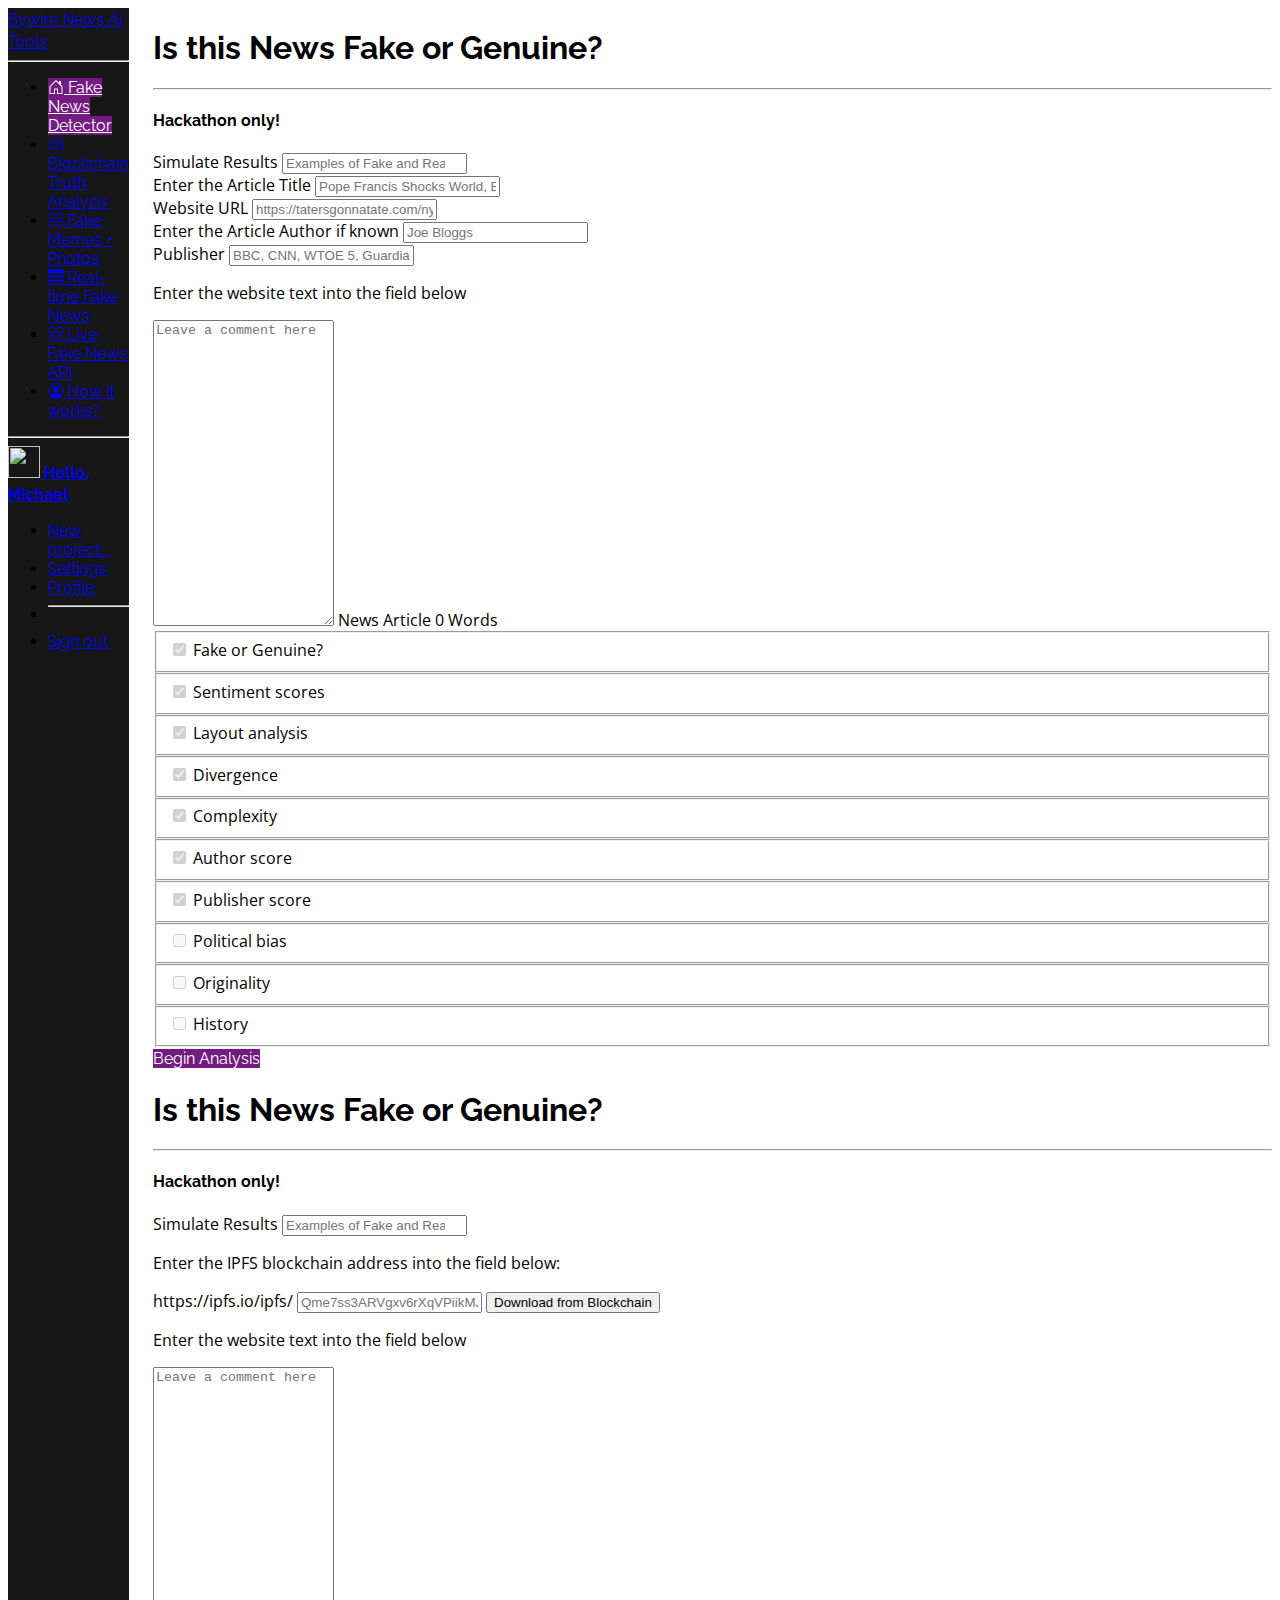
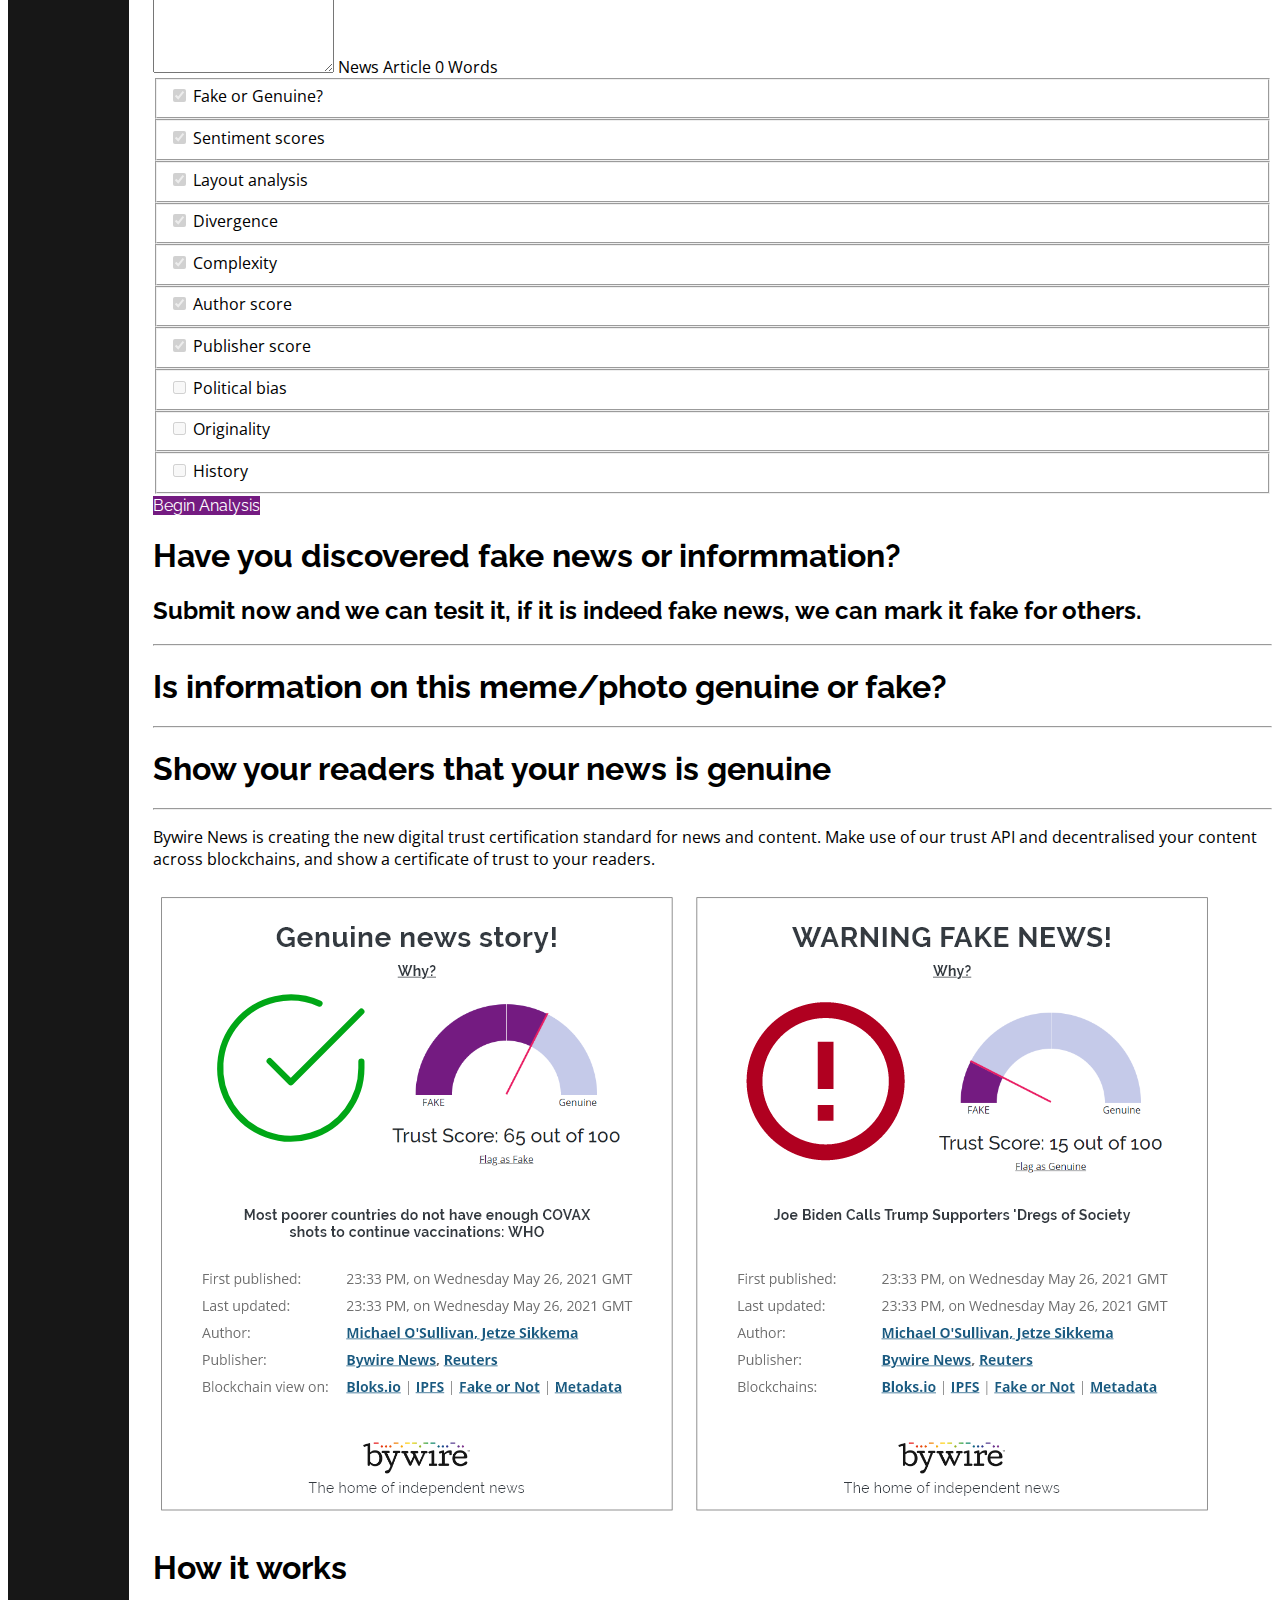
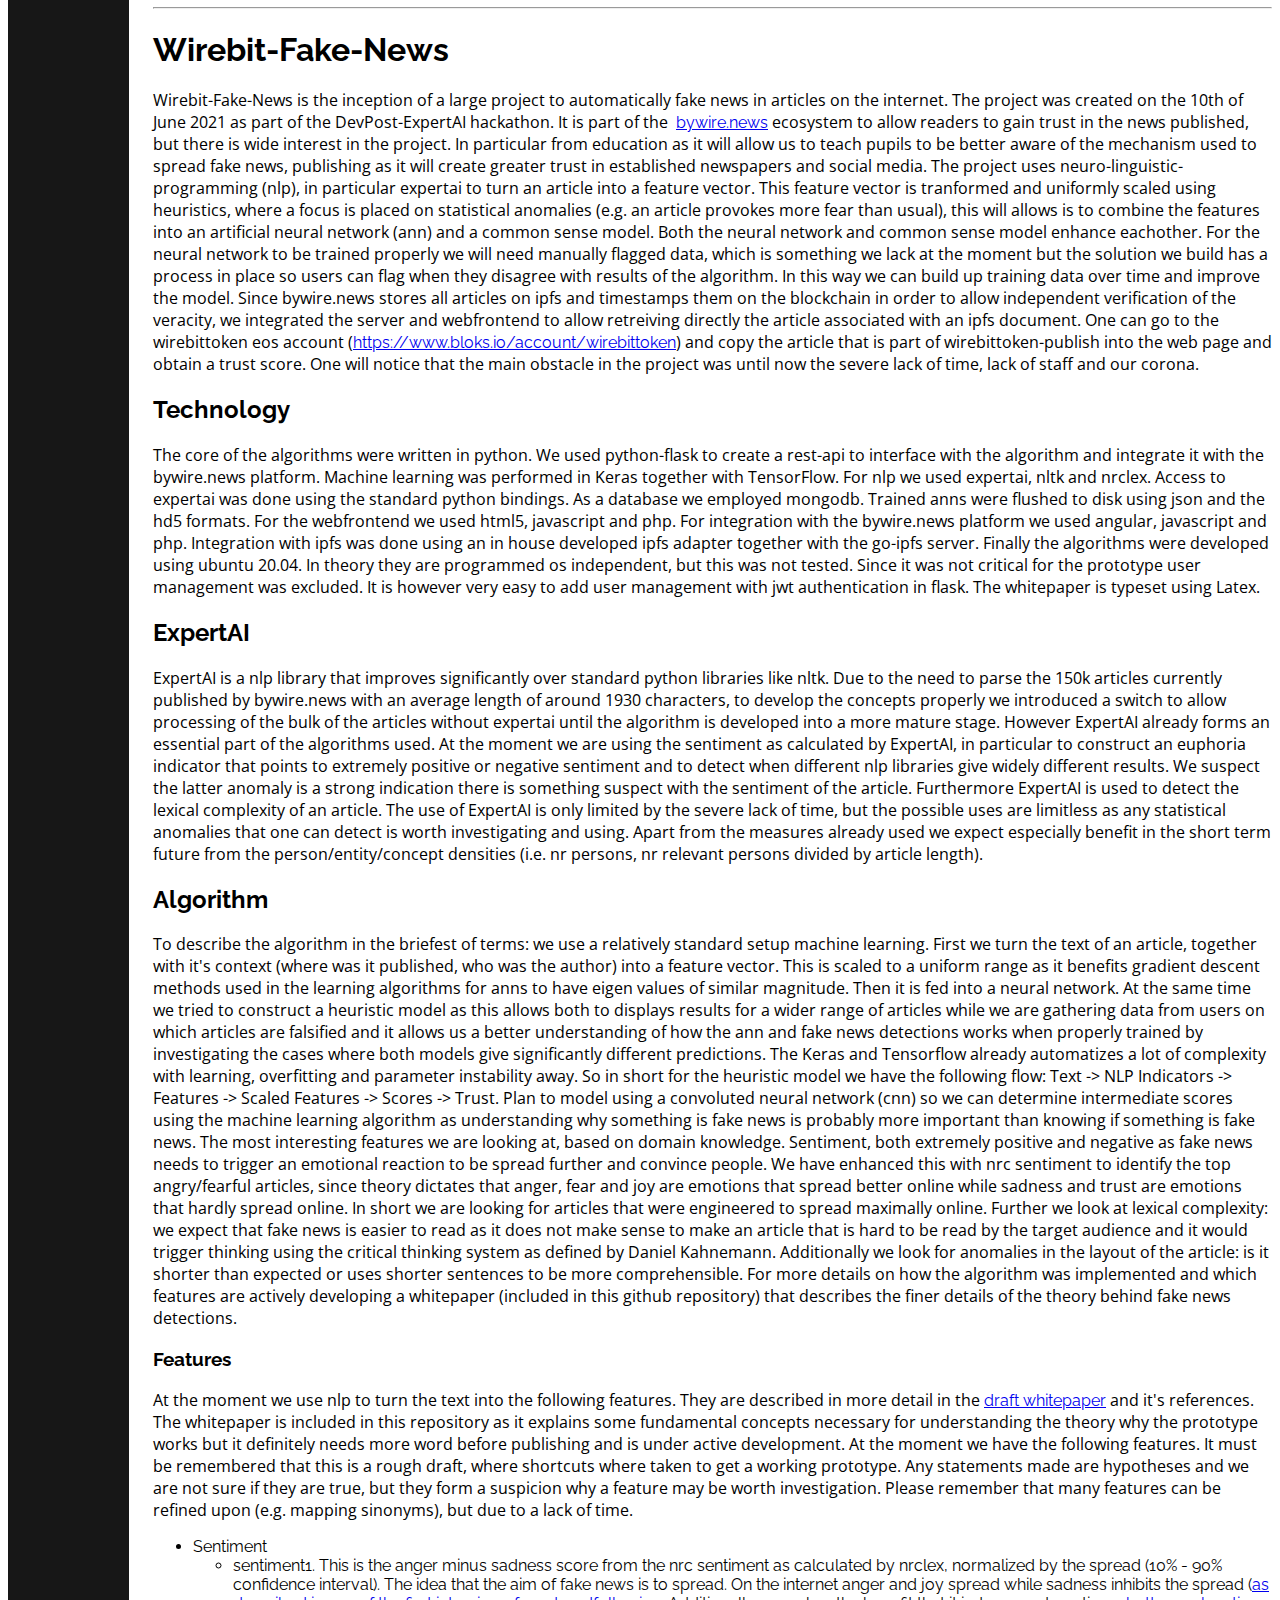
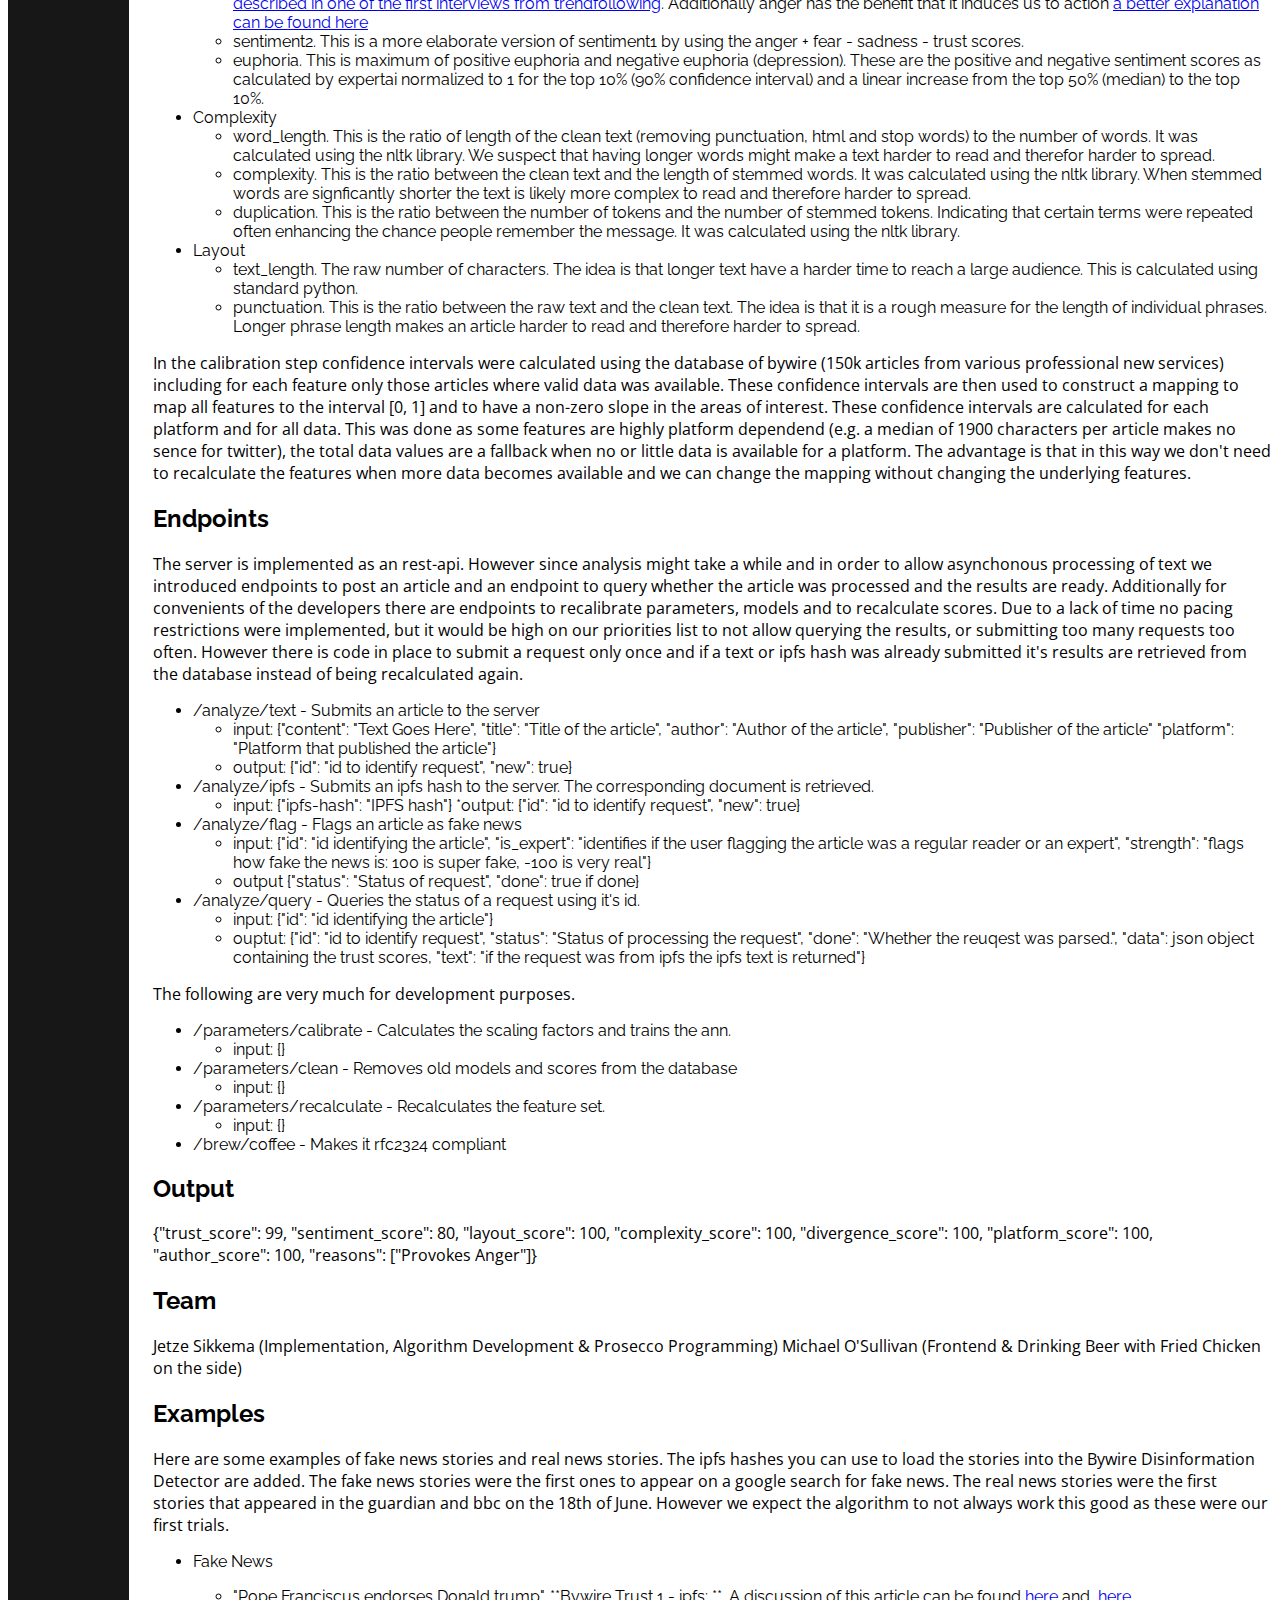
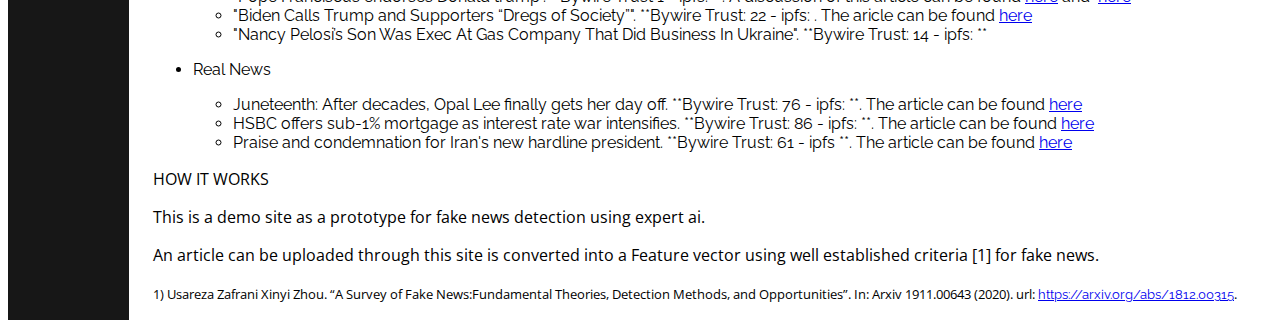
==== commit 1762a740: "bann layout and questions, plus input ranges. This should all be ready now - I will make changes tom" ====
--- a/index.html
+++ b/index.html
@@ -192,16 +192,16 @@
                                 <div class="col-md-6">
 
                                     <div class="mb-3">
-                                        <label for="exampleFormControlInput1" class="form-label">Enter the Article Title</label>
-                                        <input type="email" class="form-control" id="exampleFormControlInput1" placeholder="Pope Francis Shocks World, Endorses Donald Trump for President
+                                        <label for="inputTitle" class="form-label">Enter the Article Title</label>
+                                        <input type="text" class="form-control" id="inputTitle" placeholder="Pope Francis Shocks World, Endorses Donald Trump for President
                                 ">
                                     </div>
                                 </div>
 
                                 <div class="col-md-6">
                                     <div class="mb-3">
-                                        <label for="exampleFormControlInput1" class="form-label">Website URL</label>
-                                        <input type="email" class="form-control" id="exampleFormControlInput1" placeholder="https://tatersgonnatate.com/nyc-coroner-that-declared-epsteins-death-suicide-was-on-clinton-foundation-payroll-until-2015/
+                                        <label for="inputWebsite" class="form-label">Website URL</label>
+                                        <input type="text" class="form-control" id="inputWebsite" placeholder="https://tatersgonnatate.com/nyc-coroner-that-declared-epsteins-death-suicide-was-on-clinton-foundation-payroll-until-2015/
                                         ">
                                     </div>
                                 </div>
@@ -211,15 +211,15 @@
                             <div class="row">
                                 <div class="col-md-6">
                                     <div class="mb-3">
-                                        <label for="exampleFormControlInput1" class="form-label">Enter the Article Author if known</label>
-                                        <input type="email" class="form-control" id="exampleFormControlInput1" placeholder="Joe Bloggs
+                                        <label for="inputAuthor" class="form-label">Enter the Article Author if known</label>
+                                        <input type="text" class="form-control" id="inputAuthor" placeholder="Joe Bloggs
                                         ">
                                     </div>
                                 </div>
                                 <div class="col-md-6">
                                     <div class="mb-3">
-                                        <label for="exampleFormControlInput1" class="form-label">Publisher</label>
-                                        <input type="email" class="form-control" id="exampleFormControlInput1" placeholder="BBC, CNN, WTOE 5, Guardian, The Times etc
+                                        <label for="inputPublisher" class="form-label">Publisher</label>
+                                        <input type="text" class="form-control" id="inputPublisher" placeholder="BBC, CNN, WTOE 5, Guardian, The Times etc
                                         ">
                                     </div>
                                 </div>
@@ -232,8 +232,8 @@
                             <p>Enter the website text into the field below
                             </p>
                             <div class="form-floating">
-                                <textarea class="form-control" placeholder="Leave a comment here" id="myText" style="height: 300px"></textarea>
-                                <label for="myText">News Article</label>
+                                <textarea class="form-control" placeholder="Leave a comment here" id="inputNewsArticle" style="height: 300px"></textarea>
+                                <label for="inputNewsArticle">News Article</label>
                                 <span id="wordCount">0</span> Words
                             </div>
 
@@ -330,45 +330,18 @@
                     </div>
 
 
-
-
-                    <!--    <div class="row mt-4">
-                        <div class="col-6 p-2 mt-2">
-                            <div class="alert alert-danger" role="alert">
-                                <h2>WARNING - THIS IS FAKE!</h2>
-                            </div>
-                        </div>
-                    </div>
-
-                    <div class="row mt-4">
-                        <div class="col-6 p-2 mt-2">
-                            <div class="alert alert-success" role="alert">
-                                <h2>Success, this is true!</h2>
-                            </div>
-                        </div>
-                    </div>
-
-                    <div class="row mt-4">
-                        <div class="col-6 p-2 mt-2">
-                            <div class="alert alert-warning" role="alert">
-                                <h2>WARNING - THIS LOOKS DODGY!</h2>
-                            </div>
-                        </div>
-                    </div>
--->
                     <div class="row hide mt-3">
                         <div class="col-md-6 p-2">
 
                             <h2 id="trustedOrNot"></h2>
-                            <p>INSERT WARNING FOR REASONS/EUPHORIA HERE PLUS RATIONALE PERFECT</p>
-                            <p>[ADD IF STATEMENTS] <svg class="bi me-2" width="16" height="16"><use xlink:href="#flag-fill"/></svg>Warning, found on fake database</p>
-                            <ul>
-                                <li>Article title</li>
-                                <li>Published Date</li>
-                                <li>Fake or Not Database</li>
-                                <li>Full Fact Status</li>
-                                <li>Snoopes Status</li>
-                            </ul>
+                            <h4><span id="inputArticleTitleOutput"></span></h4>
+                            <p id="openingAnalysisMessage"></p>
+                            <div id="messageResultsAnal">
+
+                            </div>
+                            <p id="warningFlagFakeDatabaseTrue"></p>
+                            <p class="lead"><span id="inputArticleAuthorOutput"></span> | <span id="inputArticlePublisherOutput"></span> </p>
+
 
                         </div>
 
@@ -453,7 +426,6 @@
 
                     <div class="col p-2 mt-2">
                         <h3 class="mb-3">Author: <span id="trust_index">100</span></h3>
-
                         <div class="gauge gauge--liveupdate" id="gauge-author">
                             <div class="gauge__container">
                                 <div class="gauge__marker"></div>
@@ -468,6 +440,8 @@
                                 <span class="gauge__label--high">Trustworthy</span>
                             </div>
                         </div>
+                        <p class="lead" id="authorNameGraph"></p>
+
                     </div>
                     <div class="col p-2 mt-2">
                         <h3 class="mb-3">Publishers: <span id="trust_index">100</span></h3>
@@ -486,6 +460,7 @@
                                 <span class="gauge__label--high">Trustworthy</span>
                             </div>
                         </div>
+                        <p class="lead" id="publisherNameGraph"></p>
                     </div>
                 </div>
 
@@ -498,24 +473,19 @@
 
 
                 <div class="row mt-5 hide">
-                    <div class="col-md-12 p-2 mt-2">
+                    <div class="col-md-7 p-2 mt-2">
                         <h1 class="py-2">Bywire Artificial Neural Network (BANN)</h1>
+                        <h3>Please rank your answers out of ten, with ten being very good and 1 being very poor</h3>
                         <hr />
-                        <div class="row">
-                            <div class="col-6">
-                                <h2 class="mb-5">Was this analysis accurate? Input your suggestions below </h2>
-
-                                <label for="customRange3" class="form-label">How would you rate this analysis?</label>
-                                <input type="range" value="1" name="rangeInput" class="form-range" min="1" max="10" step="1" id="customRange3" onchange="updateTextInput(this.value);">
-
-
-                                <input type="text" id="textInput" value="1">
-                            </div>
-                            <div class="col-6">
-
-                            </div>
-                        </div>
-
+
+
+                        <h2 class="my-5">Was this analysis accurate?</h2>
+
+                        <label for="customRange3" class="form-label">Was this analysis accurate?</label>
+                        <input type="range" value="1" name="rangeInput" class="form-range" min="1" max="10" step="1" id="customRange3" onchange="updateTextInput(this.value);">
+
+
+                        <input type="text" class="form-control" id="textInput" value="1" readonly>
 
                         <script>
                             function updateTextInput(val) {
@@ -523,12 +493,75 @@
                             }
                         </script>
 
+
+                        <h2 class="my-5">How accurate was the trust analysis score in your opinion?</h2>
+
+                        <label for="customRange1" class="form-label">HHow accurate was the trust analysis score in your opinion?</label>
+                        <input type="range" value="1" name="rangeInput1" class="form-range" min="1" max="10" step="1" id="customRange1" onchange="updateTextInput1(this.value);">
+
+
+                        <input type="text" class="form-control" id="textInput1" value="1" readonly>
+
+                        <script>
+                            function updateTextInput1(val) {
+                                document.getElementById('textInput1').value = val;
+                            }
+                        </script>
+
+
+
+                        <h2 class="my-5">How accurate was the sentiment analysis score in your opinion?</h2>
+
+                        <label for="customRange4" class="form-label">How accurate was the sentiment analysis score in your opinion?</label>
+                        <input type="range" value="1" name="rangeInput4" class="form-range" min="1" max="10" step="1" id="customRange4" onchange="updateTextInput4(this.value);">
+
+
+                        <input type="text" class="form-control" id="textInput4" value="1" readonly>
+
+                        <script>
+                            function updateTextInput4(val) {
+                                document.getElementById('textInput4').value = val;
+                            }
+                        </script>
+
+
+
+                        <h2 class="my-5">How accurate was the author analysis score in your opinion?</h2>
+
+                        <label for="customRange5" class="form-label">How accurate was the author analysis score in your opinion?</label>
+                        <input type="range" value="1" name="rangeInput5" class="form-range" min="1" max="10" step="1" id="customRange5" onchange="updateTextInput5(this.value);">
+
+
+                        <input type="text" class="form-control" id="textInput5" value="1" readonly>
+
+                        <script>
+                            function updateTextInput5(val) {
+                                document.getElementById('textInput5').value = val;
+                            }
+                        </script>
+
+
+                        <h2 class="my-5">How accurate was the publisher analysis score in your opinion?</h2>
+
+                        <label for="customRange6" class="form-label">How accurate was the publisher analysis score in your opinion?</label>
+                        <input type="range" value="1" name="rangeInput6" class="form-range" min="1" max="10" step="1" id="customRange6" onchange="updateTextInput6(this.value);">
+
+
+                        <input type="text" class="form-control" id="textInput6" value="1" readonly>
+
+                        <script>
+                            function updateTextInput6(val) {
+                                document.getElementById('textInput6').value = val;
+                            }
+                        </script>
+
+
                     </div>
                 </div>
 
                 <div class="row mt-4 hide">
                     <div class="col-md-12 p-2 mt-2">
-
+                        <button class="btn btn-primary" type="submit">Share Feedback with Bywire Neural Network</button>
                     </div>
                 </div>
 
@@ -586,15 +619,25 @@
 
 
 
-
             </div>
             <div class="tab-pane" id="profile" role="tabpanel" aria-labelledby="profile-tab">
                 <div class="container-fluid">
                     <div class="row mt-3">
                         <div class="col-12 p-2">
 
-                            <h1>Is this News Fake or Not? Bywire AI Data Intergrity Analysis Centre </h1>
+                            <h1>Is this News Fake or Genuine?</h1>
                             <hr />
+                            <div class="alert alert-info" role="alert">
+                                <h4 class="alert-heading">Hackathon only!</h4>
+                                <label for="simDataList1" class="form-label">Simulate Results</label>
+                                <input class="form-control" list="datalistOptions" id="simDataList1" placeholder="Examples of Fake and Real News">
+                                <datalist id="datalistOptions">
+                                <option value="FAKE: NYC Coroner That Declared Epstein’s Death ‘Suicide’ Was on Clinton Foundation Payroll Until 2015">
+                                <option value="GENUINE: Ethiopians to vote in what government bills as first free election">
+            
+                                </datalist>
+                            </div>
+
                             <p>Enter the IPFS blockchain address into the field below:
                             </p>
                             <div class="input-group mb-3">
@@ -603,42 +646,54 @@
                                 <button class="btn btn-outline-secondary" type="button" id="button-addon2" onclick="submit_ipfs();">Download from Blockchain</button>
 
                             </div>
-                            <p>Enter the website text into the field below:
+                            <p>Enter the website text into the field below
                             </p>
                             <div class="form-floating">
-                                <textarea class="form-control" placeholder="Leave a comment here" id="myText" style="height: 400px"></textarea>
-                                <label for="myText">News Article</label>
+                                <textarea class="form-control" placeholder="Leave a comment here" id="inputNewsArticle" style="height: 300px" readonly></textarea>
+                                <label for="inputNewsArticle">News Article</label>
                                 <span id="wordCount">0</span> Words
                             </div>
 
                             <div class="form-check form-check-inline mt-2">
-                                <fieldset>
-                                    <input class="form-check-input" type="checkbox" id="fakeornot" value="fakeornot" checked>
-                                    <label class="form-check-label" for="fakeornot">Trust Index</label>
+                                <fieldset disabled>
+                                    <input class="form-check-input disabled" type="checkbox" id="fakeornot" value="fakeornot" checked>
+                                    <label class="form-check-label" for="fakeornot">Fake or Genuine?</label>
                                 </fieldset>
                             </div>
 
                             <div class="form-check form-check-inline mt-2">
                                 <fieldset disabled>
-                                    <input class="form-check-input disabled" type="checkbox" id="inlineCheckbox1" value="option1">
+                                    <input class="form-check-input disabled" type="checkbox" id="inlineCheckbox1" value="option1" checked>
                                     <label class="form-check-label" for="inlineCheckbox1">Sentiment scores</label>
                                 </fieldset>
                             </div>
                             <div class="form-check form-check-inline">
                                 <fieldset disabled>
-                                    <input class="form-check-input" type="checkbox" id="inlineCheckbox2" value="option2">
-                                    <label class="form-check-label" for="inlineCheckbox2">Layout analysis</label>
+                                    <input class="form-check-input" type="checkbox" id="layoutAnalysis" value="option2" checked>
+                                    <label class="form-check-label" for="layoutAnalysis">Layout analysis</label>
                                 </fieldset>
                             </div>
                             <div class="form-check form-check-inline">
                                 <fieldset disabled>
-                                    <input class="form-check-input" type="checkbox" id="inlineCheckbox3" value="option3">
+                                    <input class="form-check-input" type="checkbox" id="divergenceAnalysis" value="option2" checked>
+                                    <label class="form-check-label" for="divergenceAnalysis">Divergence</label>
+                                </fieldset>
+                            </div>
+                            <div class="form-check form-check-inline">
+                                <fieldset disabled>
+                                    <input class="form-check-input" type="checkbox" id="complexityAnalysis" value="option2" checked>
+                                    <label class="form-check-label" for="complexityAnalysis">Complexity</label>
+                                </fieldset>
+                            </div>
+                            <div class="form-check form-check-inline">
+                                <fieldset disabled>
+                                    <input class="form-check-input" type="checkbox" id="inlineCheckbox3" value="option3" checked>
                                     <label class="form-check-label" for="inlineCheckbox3">Author score</label>
                                 </fieldset>
                             </div>
                             <div class="form-check form-check-inline">
                                 <fieldset disabled>
-                                    <input class="form-check-input" type="checkbox" id="inlineCheckbox4" value="option4">
+                                    <input class="form-check-input" type="checkbox" id="inlineCheckbox4" value="option4" checked>
                                     <label class="form-check-label" for="inlineCheckbox4">Publisher score</label>
                                 </fieldset>
                             </div>
@@ -665,23 +720,11 @@
                             </div>
 
 
-
                             <div class="row">
                                 <div class="col p-2 mt-2">
-                                    <a href="#results" type="button" class="btn btn-primary btn-lg" onclick="submit_text();">Begin Analysis</a>
+                                    <a type="button" class="btn btn-primary btn-lg buttonResults" onclick="submit_text();">Begin Analysis</a>
                                 </div>
                             </div>
-                            <div class="row hide">
-                                <div class="col p-2 mt-2">
-                                    <a href="#results" type="button" class="btn btn-primary btn-lg" onclick="submit_flag();">Flag as Fake</a>
-                                </div>
-                            </div>
-
-
-
-
-
-
 
 
                         </div>
@@ -695,12 +738,10 @@
 
 
 
-
-
-                            <div class="form-floating">
-                                <textarea class="form-control" placeholder="Leave a comment here" id="floatingTextarea2" style="height: 100px"></textarea>
-                                <label for="floatingTextarea2">Comments</label>
-                            </div>
+                            <h1>Have you discovered fake news or informmation? </h1>
+                            <h2>Submit now and we can tesit it, if it is indeed fake news, we can mark it fake for others.</h2>
+                            <hr />
+
 
                         </div>
                     </div>
@@ -712,7 +753,10 @@
                         <div class="col-12 p-4">
 
 
-                            PHOTOS
+
+                            <h1>Is information on this meme/photo genuine or fake?</h1>
+                            <hr />
+
 
                         </div>
                     </div>
@@ -722,24 +766,192 @@
                 <div class="container-fluid">
                     <div class="row mt-3">
                         <div class="col-12 p-4">
-                            <p>SOCIAL Ipsum is simply dummy text of the printing and typesetting industry. Lorem Ipsum has been the industry's standard dummy text ever since the 1500s, when an unknown printer took a galley of type and scrambled it to make
-                                a type specimen book. It has survived not only five centuries, but also the leap into electronic typesetting, remaining essentially unchanged. It was popularised in the 1960s with the release of Letraset sheets containing
-                                Lorem Ipsum passages, and more recently with desktop publishing software like Aldus PageMaker including versions of Lorem Ipsum.
+                            <h1>Show your readers that your news is genuine</h1>
+                            <hr />
+                            <p class="lead">Bywire News is creating the new digital trust certification standard for news and content. Make use of our trust API and decentralised your content across blockchains, and show a certificate of trust to your readers.
 
                             </p>
-                            <div class="form-floating">
-                                <textarea class="form-control" placeholder="Leave a comment here" id="floatingTextarea2" style="height: 100px"></textarea>
-                                <label for="floatingTextarea2">Comments</label>
-                            </div>
-
+                            <img src="cert-example.png">
                         </div>
                     </div>
                 </div>
             </div>
             <div class="tab-pane" id="last" role="tabpanel" aria-labelledby="settings-tab">
-                <div class="container-fluid">
+                <div class="container">
                     <div class="row mt-3">
                         <div class="col-12 p-4">
+                            <h1>How it works</h1>
+                            <hr />
+
+                            <h1>Wirebit-Fake-News</h1>
+                            <p>Wirebit-Fake-News is the inception of a large project to automatically fake news in articles on the internet. The project was created on the 10th of June 2021 as part of the DevPost-ExpertAI hackathon. It is part of the&nbsp;
+                                <a href="https://bywire.news/" rel="nofollow">bywire.news</a>&nbsp;ecosystem to allow readers to gain trust in the news published, but there is wide interest in the project. In particular from education as it will allow
+                                us to teach pupils to be better aware of the mechanism used to spread fake news, publishing as it will create greater trust in established newspapers and social media. The project uses neuro-linguistic-programming (nlp),
+                                in particular expertai to turn an article into a feature vector. This feature vector is tranformed and uniformly scaled using heuristics, where a focus is placed on statistical anomalies (e.g. an article provokes more fear
+                                than usual), this will allows is to combine the features into an artificial neural network (ann) and a common sense model. Both the neural network and common sense model enhance eachother. For the neural network to be trained
+                                properly we will need manually flagged data, which is something we lack at the moment but the solution we build has a process in place so users can flag when they disagree with results of the algorithm. In this way we can
+                                build up training data over time and improve the model. Since bywire.news stores all articles on ipfs and timestamps them on the blockchain in order to allow independent verification of the veracity, we integrated the server
+                                and webfrontend to allow retreiving directly the article associated with an ipfs document. One can go to the wirebittoken eos account (<a href="https://www.bloks.io/account/wirebittoken" rel="nofollow">https://www.bloks.io/account/wirebittoken</a>)
+                                and copy the article that is part of wirebittoken-publish into the web page and obtain a trust score. One will notice that the main obstacle in the project was until now the severe lack of time, lack of staff and our corona.
+                            </p>
+                            <h2>
+                                <a id="user-content-technology" class="anchor" href="https://github.com/Bywire-News-Official/bywire-online-fake-news-ai-ann#technology" aria-hidden="true"></a>Technology</h2>
+                            <p>The core of the algorithms were written in python. We used python-flask to create a rest-api to interface with the algorithm and integrate it with the bywire.news platform. Machine learning was performed in Keras together with
+                                TensorFlow. For nlp we used expertai, nltk and nrclex. Access to expertai was done using the standard python bindings. As a database we employed mongodb. Trained anns were flushed to disk using json and the hd5 formats.
+                                For the webfrontend we used html5, javascript and php. For integration with the bywire.news platform we used angular, javascript and php. Integration with ipfs was done using an in house developed ipfs adapter together
+                                with the go-ipfs server. Finally the algorithms were developed using ubuntu 20.04. In theory they are programmed os independent, but this was not tested. Since it was not critical for the prototype user management was excluded.
+                                It is however very easy to add user management with jwt authentication in flask. The whitepaper is typeset using Latex.</p>
+                            <h2>
+                                <a id="user-content-expertai" class="anchor" href="https://github.com/Bywire-News-Official/bywire-online-fake-news-ai-ann#expertai" aria-hidden="true"></a>ExpertAI</h2>
+                            <p>ExpertAI is a nlp library that improves significantly over standard python libraries like nltk. Due to the need to parse the 150k articles currently published by bywire.news with an average length of around 1930 characters,
+                                to develop the concepts properly we introduced a switch to allow processing of the bulk of the articles without expertai until the algorithm is developed into a more mature stage. However ExpertAI already forms an essential
+                                part of the algorithms used. At the moment we are using the sentiment as calculated by ExpertAI, in particular to construct an euphoria indicator that points to extremely positive or negative sentiment and to detect when
+                                different nlp libraries give widely different results. We suspect the latter anomaly is a strong indication there is something suspect with the sentiment of the article. Furthermore ExpertAI is used to detect the lexical
+                                complexity of an article. The use of ExpertAI is only limited by the severe lack of time, but the possible uses are limitless as any statistical anomalies that one can detect is worth investigating and using. Apart from
+                                the measures already used we expect especially benefit in the short term future from the person/entity/concept densities (i.e. nr persons, nr relevant persons divided by article length).</p>
+                            <h2>
+                                <a id="user-content-algorithm" class="anchor" href="https://github.com/Bywire-News-Official/bywire-online-fake-news-ai-ann#algorithm" aria-hidden="true"></a>Algorithm</h2>
+                            <p>To describe the algorithm in the briefest of terms: we use a relatively standard setup machine learning. First we turn the text of an article, together with it's context (where was it published, who was the author) into a feature
+                                vector. This is scaled to a uniform range as it benefits gradient descent methods used in the learning algorithms for anns to have eigen values of similar magnitude. Then it is fed into a neural network. At the same time
+                                we tried to construct a heuristic model as this allows both to displays results for a wider range of articles while we are gathering data from users on which articles are falsified and it allows us a better understanding
+                                of how the ann and fake news detections works when properly trained by investigating the cases where both models give significantly different predictions. The Keras and Tensorflow already automatizes a lot of complexity
+                                with learning, overfitting and parameter instability away. So in short for the heuristic model we have the following flow: Text -&gt; NLP Indicators -&gt; Features -&gt; Scaled Features -&gt; Scores -&gt; Trust. Plan to
+                                model using a convoluted neural network (cnn) so we can determine intermediate scores using the machine learning algorithm as understanding why something is fake news is probably more important than knowing if something
+                                is fake news. The most interesting features we are looking at, based on domain knowledge. Sentiment, both extremely positive and negative as fake news needs to trigger an emotional reaction to be spread further and convince
+                                people. We have enhanced this with nrc sentiment to identify the top angry/fearful articles, since theory dictates that anger, fear and joy are emotions that spread better online while sadness and trust are emotions that
+                                hardly spread online. In short we are looking for articles that were engineered to spread maximally online. Further we look at lexical complexity: we expect that fake news is easier to read as it does not make sense to
+                                make an article that is hard to be read by the target audience and it would trigger thinking using the critical thinking system as defined by Daniel Kahnemann. Additionally we look for anomalies in the layout of the article:
+                                is it shorter than expected or uses shorter sentences to be more comprehensible. For more details on how the algorithm was implemented and which features are actively developing a whitepaper (included in this github repository)
+                                that describes the finer details of the theory behind fake news detections.</p>
+                            <h3>
+                                <a id="user-content-features" class="anchor" href="https://github.com/Bywire-News-Official/bywire-online-fake-news-ai-ann#features" aria-hidden="true"></a>Features</h3>
+                            <p>At the moment we use nlp to turn the text into the following features. They are described in more detail in the&nbsp;<a href="https://github.com/Bywire-News-Official/bywire-online-fake-news-ai-ann/blob/main/whitepaper/whitepaper_trust.pdf">draft whitepaper</a>&nbsp;and
+                                it's references. The whitepaper is included in this repository as it explains some fundamental concepts necessary for understanding the theory why the prototype works but it definitely needs more word before publishing
+                                and is under active development. At the moment we have the following features. It must be remembered that this is a rough draft, where shortcuts where taken to get a working prototype. Any statements made are hypotheses
+                                and we are not sure if they are true, but they form a suspicion why a feature may be worth investigation. Please remember that many features can be refined upon (e.g. mapping sinonyms), but due to a lack of time.</p>
+                            <ul>
+                                <li>Sentiment
+                                    <ul>
+                                        <li>sentiment1. This is the anger minus sadness score from the nrc sentiment as calculated by nrclex, normalized by the spread (10% - 90% confidence interval). The idea that the aim of fake news is to spread. On the
+                                            internet anger and joy spread while sadness inhibits the spread (<a href="https://www.trendfollowing.com/podcast/" rel="nofollow">as described in one of the first interviews from trendfollowing</a>. Additionally
+                                            anger has the benefit that it induces us to action&nbsp;<a href="https://www.smithsonianmag.com/science-nature/what-emotion-goes-viral-fastest-180950182/" rel="nofollow">a better explanation can be found here</a></li>
+                                        <li>sentiment2. This is a more elaborate version of sentiment1 by using the anger + fear - sadness - trust scores.</li>
+                                        <li>euphoria. This is maximum of positive euphoria and negative euphoria (depression). These are the positive and negative sentiment scores as calculated by expertai normalized to 1 for the top 10% (90% confidence interval)
+                                            and a linear increase from the top 50% (median) to the top 10%.</li>
+                                    </ul>
+                                </li>
+                                <li>Complexity
+                                    <ul>
+                                        <li>word_length. This is the ratio of length of the clean text (removing punctuation, html and stop words) to the number of words. It was calculated using the nltk library. We suspect that having longer words might
+                                            make a text harder to read and therefor harder to spread.</li>
+                                        <li>complexity. This is the ratio between the clean text and the length of stemmed words. It was calculated using the nltk library. When stemmed words are signficantly shorter the text is likely more complex to read
+                                            and therefore harder to spread.</li>
+                                        <li>duplication. This is the ratio between the number of tokens and the number of stemmed tokens. Indicating that certain terms were repeated often enhancing the chance people remember the message. It was calculated
+                                            using the nltk library.</li>
+                                    </ul>
+                                </li>
+                                <li>Layout
+                                    <ul>
+                                        <li>text_length. The raw number of characters. The idea is that longer text have a harder time to reach a large audience. This is calculated using standard python.</li>
+                                        <li>punctuation. This is the ratio between the raw text and the clean text. The idea is that it is a rough measure for the length of individual phrases. Longer phrase length makes an article harder to read and therefore
+                                            harder to spread.</li>
+                                    </ul>
+                                </li>
+                            </ul>
+                            <p>In the calibration step confidence intervals were calculated using the database of bywire (150k articles from various professional new services) including for each feature only those articles where valid data was available.
+                                These confidence intervals are then used to construct a mapping to map all features to the interval [0, 1] and to have a non-zero slope in the areas of interest. These confidence intervals are calculated for each platform
+                                and for all data. This was done as some features are highly platform dependend (e.g. a median of 1900 characters per article makes no sence for twitter), the total data values are a fallback when no or little data is available
+                                for a platform. The advantage is that in this way we don't need to recalculate the features when more data becomes available and we can change the mapping without changing the underlying features.</p>
+                            <h2>
+                                <a id="user-content-endpoints" class="anchor" href="https://github.com/Bywire-News-Official/bywire-online-fake-news-ai-ann#endpoints" aria-hidden="true"></a>Endpoints</h2>
+                            <p>The server is implemented as an rest-api. However since analysis might take a while and in order to allow asynchonous processing of text we introduced endpoints to post an article and an endpoint to query whether the article
+                                was processed and the results are ready. Additionally for convenients of the developers there are endpoints to recalibrate parameters, models and to recalculate scores. Due to a lack of time no pacing restrictions were
+                                implemented, but it would be high on our priorities list to not allow querying the results, or submitting too many requests too often. However there is code in place to submit a request only once and if a text or ipfs hash
+                                was already submitted it's results are retrieved from the database instead of being recalculated again.</p>
+                            <ul>
+                                <li>/analyze/text - Submits an article to the server
+                                    <ul>
+                                        <li>input: {"content": "Text Goes Here", "title": "Title of the article", "author": "Author of the article", "publisher": "Publisher of the article" "platform": "Platform that published the article"}</li>
+                                        <li>output: {"id": "id to identify request", "new": true}</li>
+                                    </ul>
+                                </li>
+                                <li>/analyze/ipfs - Submits an ipfs hash to the server. The corresponding document is retrieved.
+                                    <ul>
+                                        <li>input: {"ipfs-hash": "IPFS hash"} *output: {"id": "id to identify request", "new": true}</li>
+                                    </ul>
+                                </li>
+                                <li>/analyze/flag - Flags an article as fake news
+                                    <ul>
+                                        <li>input: {"id": "id identifying the article", "is_expert": "identifies if the user flagging the article was a regular reader or an expert", "strength": "flags how fake the news is: 100 is super fake, -100 is very
+                                            real"}
+                                        </li>
+                                        <li>output {"status": "Status of request", "done": true if done}</li>
+                                    </ul>
+                                </li>
+                                <li>/analyze/query - Queries the status of a request using it's id.
+                                    <ul>
+                                        <li>input: {"id": "id identifying the article"}</li>
+                                        <li>ouptut: {"id": "id to identify request", "status": "Status of processing the request", "done": "Whether the reuqest was parsed.", "data": json object containing the trust scores, "text": "if the request was from
+                                            ipfs the ipfs text is returned"}</li>
+                                    </ul>
+                                </li>
+                            </ul>
+                            <p>The following are very much for development purposes.</p>
+                            <ul>
+                                <li>/parameters/calibrate - Calculates the scaling factors and trains the ann.
+                                    <ul>
+                                        <li>input: {}</li>
+                                    </ul>
+                                </li>
+                                <li>/parameters/clean - Removes old models and scores from the database
+                                    <ul>
+                                        <li>input: {}</li>
+                                    </ul>
+                                </li>
+                                <li>/parameters/recalculate - Recalculates the feature set.
+                                    <ul>
+                                        <li>input: {}</li>
+                                    </ul>
+                                </li>
+                                <li>/brew/coffee - Makes it rfc2324 compliant</li>
+                            </ul>
+                            <h2>
+                                <a id="user-content-output" class="anchor" href="https://github.com/Bywire-News-Official/bywire-online-fake-news-ai-ann#output" aria-hidden="true"></a>Output</h2>
+                            <p>{"trust_score": 99, "sentiment_score": 80, "layout_score": 100, "complexity_score": 100, "divergence_score": 100, "platform_score": 100, "author_score": 100, "reasons": ["Provokes Anger"]}</p>
+                            <h2>
+                                <a id="user-content-team" class="anchor" href="https://github.com/Bywire-News-Official/bywire-online-fake-news-ai-ann#team" aria-hidden="true"></a>Team</h2>
+                            <p>Jetze Sikkema (Implementation, Algorithm Development &amp; Prosecco Programming) Michael O'Sullivan (Frontend &amp; Drinking Beer with Fried Chicken on the side)</p>
+                            <h2>
+                                <a id="user-content-examples" class="anchor" href="https://github.com/Bywire-News-Official/bywire-online-fake-news-ai-ann#examples" aria-hidden="true"></a>Examples</h2>
+                            <p>Here are some examples of fake news stories and real news stories. The ipfs hashes you can use to load the stories into the Bywire Disinformation Detector are added. The fake news stories were the first ones to appear on a
+                                google search for fake news. The real news stories were the first stories that appeared in the guardian and bbc on the 18th of June. However we expect the algorithm to not always work this good as these were our first trials.</p>
+                            <ul>
+                                <li>
+                                    <p>Fake News</p>
+                                    <ul>
+                                        <li>"Pope Franciscus endorses Donald trump". **Bywire Trust 1 - ipfs: **. A discussion of this article can be found&nbsp;<a href="https://www.buzzfeednews.com/article/craigsilverman/the-strangest-fake-news-empire" rel="nofollow">here</a>&nbsp;and&nbsp;
+                                            <a href="https://www.snopes.com/fact-check/pope-francis-donald-trump-endorsement/" rel="nofollow">here</a>
+                                        </li>
+                                        <li>"Biden Calls Trump and Supporters &ldquo;Dregs of Society&rdquo;". **Bywire Trust: 22 - ipfs: . The aricle can be found&nbsp;<a href="https://twincitiesbusinessradio.com/content/all/biden-calls-trump-and-supporters-dregs-of-society"
+                                                rel="nofollow">here</a></li>
+                                        <li>"Nancy Pelosi&rsquo;s Son Was Exec At Gas Company That Did Business In Ukraine". **Bywire Trust: 14 - ipfs: **</li>
+                                    </ul>
+                                </li>
+                                <li>
+                                    <p>Real News</p>
+                                    <ul>
+                                        <li>Juneteenth: After decades, Opal Lee finally gets her day off. **Bywire Trust: 76 - ipfs: **. The article can be found&nbsp;<a href="https://www.bbc.com/news/world-us-canada-57536944" rel="nofollow">here</a></li>
+                                        <li>HSBC offers sub-1% mortgage as interest rate war intensifies. **Bywire Trust: 86 - ipfs: **. The article can be found&nbsp;<a href="https://www.theguardian.com/money/2021/jun/18/hsbc-mortgage-interest-rate-banks-building-societies-house-prices"
+                                                rel="nofollow">here</a></li>
+                                        <li>Praise and condemnation for Iran's new hardline president. **Bywire Trust: 61 - ipfs **. The article can be found&nbsp;<a href="https://www.reuters.com/world/middle-east/praise-disdain-irans-new-hardline-president-2021-06-19/"
+                                                rel="nofollow">here</a></li>
+                                    </ul>
+                                </li>
+                            </ul>
+
+
+
+
                             <p>HOW IT WORKS
                             </p>
                             <p>This is a demo site as a prototype for fake news detection using expert ai.
@@ -750,10 +962,7 @@
                                 <small> 1) Usareza Zafrani Xinyi Zhou. “A Survey of Fake News:Fundamental Theories, Detection Methods, and Opportunities”. In: Arxiv 1911.00643 (2020). url: <a href="https://arxiv.org/abs/1812.00315" target="#">https://arxiv.org/abs/1812.00315</a>.
 			      </small>
                             </p>
-                            <div class="form-floating">
-                                <textarea class="form-control" placeholder="Leave a comment here" id="floatingTextarea2" style="height: 100px"></textarea>
-                                <label for="floatingTextarea2">Comments</label>
-                            </div>
+
 
                         </div>
                     </div>
@@ -777,6 +986,8 @@
 
     <script src="https://code.jquery.com/jquery-3.6.0.min.js" integrity="sha256-/xUj+3OJU5yExlq6GSYGSHk7tPXikynS7ogEvDej/m4=" crossorigin="anonymous"></script>
     <script src="https://cdn.jsdelivr.net/npm/chart.js@3/dist/chart.min.js"></script>
+
+
 
 
     <script>
@@ -803,8 +1014,10 @@
         const trustedNews = '<div class="alert alert-success d-flex align-items-center" role="alert">' + '<svg class="bi flex-shrink-0 me-2" width="24" height="24" role="img" aria-label="Success:"><use xlink:href="#check-circle-fill"/></svg>' + '<div>' + "<strong>" + genuine + "</strong>" + "</div>" + "</div>";
         const caustionNews = '<div class="alert alert-danger d-flex align-items-center" role="alert">' + '<svg class="bi flex-shrink-0 me-2" width="24" height="24" role="img" aria-label="Danger:"><use xlink:href="#exclamation-triangle-fill"/></svg>' + '<div>' + "<strong>" + fake + "</strong>" + "</div>" + "</div>";
 
-        var requests = {}
-        var current_id = ""
+
+
+        var requests = {};
+        var current_id = "";
 
         function show_progress(done, progress) {
             var status_str = (done) ? "Analyzing..." : "Ready."
@@ -819,7 +1032,7 @@
         const resultsTemp = {
             "id": "b'e504826c5359763bfcfa6c51d9908becdbdd09d578b9e63f46a543e0c9d0b97de091e16e2c00e0f266ab8b46a553fef62d0217568ab400fd31b4511853e9d0c5'",
             "param_version": 5,
-            "trust_score": 15,
+            "trust_score": 65,
             "sentiment_score": 45,
             "divergency_score": 71,
             "layout_score": 100,
@@ -827,11 +1040,59 @@
             "platform_score": 100,
             "author_score": 100,
             "reasons": [
-                "Article tone is Euphoric/Depressed",
+                "The tone is euphoric/depressed",
                 "Suspicious Word Use"
             ]
         };
-
+        //dummy variable to state that this seach, the object above has been flagged as being present, and fake, on the bywire fake or not database. I would have added it tot he object resultsTemp however it would mess up my array slicing
+        let isStoredFakeNewsDatabase = true;
+
+        const genuineMessage1 = "Although this article has been analysed as likely to be genuine, there is more information below which you may find helpful in assisting you to come to your own conclusion";
+        const fakeMessage1 = "This article is highly unlikely to be genuine, and it could be entirely fake. Below are a set of parameters which highlight how we came to this consideration.";
+
+        const euphoria_label_message = "The article tone is overly emotional. Professional journalists will not typically use overly emotive language, unless the article is opinion based. This could be an indication of inauthenticity, however, caution this advice; the article may be truthful, but the writer could be partisan, with their style of writing and choice of langue flagging this warning. ";
+        const punctuation_label_message = "This article may be overusing punctuation; therefore, it has been flagged as suspicious. Professional news organisations tend to have style guides which prohibit the incorrect use of punctuation. This may be a sign of low production quality, which could mean this article is fake. ";
+        const sentiment_label_message = "This article has been flagged as containing suspicious emotional characteristics. This may include the overuse of one specific emotion, which is rarely done in professional news publications, or it could mean that the author is deliberately trying to illicit an emotional response. If this is the case, then take caution, news reporting should never attempt to overly induce an emotional response from its readers. ";
+        const article_length_length_label_message = "The article length is shorter than you would expect from a news organisation. However, please note that this may be intentional, and is often used by professional news outlets when a news story is breaking. This is the most likely warning to give a false positive. However, shorter than expected article lengths are often found in fake news. ";
+        const complexity_word_length_label_message = "The complexity of the language used in this article seems to be overly simplistic. News stories that make bold claims would rarely provide little supporting information if those claims are genuine. Therefore, if this story is making big, bold claims and is more than a few hours old, and has been written with little substance, then this is almost certainly fake news. ";
+        const complexity_duplication_label_message = "There appears to be an overuse of repetition in this article. A classic technique of fake news is to bulk out an article, to make it look more genuine, by effectively repeating the same thing over and over, with the use of different words and sentences. ";
+        const complexity_complexity_label_message = "This article has been flagged as containing suspicious words. Professional news outlets are unlikely to include these words in their reporting, therefore this may be fake. However, please caution, as this may have been flagged out of context. Additional, quotes may have been mislabelled by the author, and therefore may have been incorrectly flagged in this warning. ";
+        const divergency_label_message = "The Bywire AI fake news detective is powered by two algorithms. The first is the Bywire algorithm, and the second has been kindly provided by Express.AI. Should both these algorithms be unable to find a consensus, this warning will be flagged. Please take additional caution with this article as our tools have been unable to reach a confident consensus, i.e., we just do not know if this is genuine or not, therefore we have flagged it for human intervention. ";
+
+        const mapping = {
+            "The tone is euphoric/depressed": euphoria_label_message,
+            "Suspicious Puntuation": punctuation_label_message,
+            "Suspicious Emotional Response": sentiment_label_message,
+            "Article is shorter than expected": article_length_length_label_message,
+            "Simlistic Word Use": complexity_word_length_label_message,
+            "Repetitive Word Use": complexity_duplication_label_message,
+            "Suspicious Word Use": complexity_complexity_label_message,
+            "Suspicious Incompatability between algorithms": divergency_label_message
+        };
+
+
+        //document.write(resultsTemp["reasons"].join(' '));
+
+        lengthOfReasons = resultsTemp["reasons"].length;
+
+
+
+
+        //This will print out the correct messages while mapping them
+        let reasonMessages = [];
+
+        resultsTemp["reasons"].forEach(item => {
+            let newReason = mapping[item];
+            reasonMessages.push("<p>" + newReason + "</p>");
+        });
+
+        //The array printed out the comma, so this removes it
+        let removeComma = () => {
+            reasonMessages = reasonMessages.join(' '); // using join() method.
+        }
+        removeComma();
+        //print out the final error messages
+        document.getElementById("messageResultsAnal").innerHTML = reasonMessages;
 
 
 
@@ -839,7 +1100,7 @@
 
         //Conversting my JS object into a Array to utilse those features (namely for the out of score)
         const maxScoreArray = (Object.keys(resultsTemp));
-        console.log(resultsTemp);
+
         //Here I am taking the total number of items in the array and multiplying them by 100 to give us our percent score. 
         const maxScore = 100
 
@@ -855,7 +1116,7 @@
         //this removes the last element of the array, which we are currently displaying in a different way, will come back to this and improve.
         trustIndexNew.pop();
 
-        console.log("HERE: " + trustIndexNew);
+
 
         //I have retrofitted these graphs at this point in the dom so they can populate the gauges, before these values are removed from the array for displaying purposes. Should rethink this, change the headers of each gauge into the array items, headings (keys) & values.
         //This will also act as a checksum for the guage output, althopugh it has been manually checked in the console
@@ -888,6 +1149,9 @@
         var gauge = new Gauge(document.getElementById("gauge"));
         //I am just dividing by 100 to turn it into a score out of 0-1 (percent)
         gauge.value(trustIndexNew[0] / 100);
+
+
+
 
 
         //Here we are relabelling each value in our array with the correct labels. This is much better than creating the html elements. Again, I should now put the labels into an object or array and loop over
@@ -941,7 +1205,6 @@
         let ctx = document.getElementById('trustIndexChart');
 
 
-        console.log("results: " + resultsForBarGraph);
 
         var myChart = new Chart(ctx, {
             type: 'bar',
@@ -1018,10 +1281,15 @@
             },
         };
 
+
+
+
+
         //This handles the inverse selection for flagging purpose, if the article is genunie, we should ask if it is fake, and the inverse
         let flag = "";
         const flagFake = "Fake";
         const flagGenuine = "Genuine";
+        let openingAnalysisMessage = "";
 
         // This function checks to see if the results are greater than 500m if so then returns trusted var if not, then untrusted varaible. This can now be broadened out
         function displayResults(news) {
@@ -1029,18 +1297,38 @@
             if (news > 50) {
                 resultsInternal = trustedNews;
                 flag = flagFake;
+                openingAnalysisMessage = genuineMessage1;
             } else {
                 resultsInternal = caustionNews;
                 flag = flagGenuine;
+                openingAnalysisMessage = fakeMessage1;
             }
             return resultsInternal
+        };
+
+
+
+
+        document.getElementById("trustedOrNot").innerHTML = displayResults(resultsTemp["trust_score"]);
+
+        document.getElementById("flagAsWhat").innerHTML = flag;
+
+        function showOpeningReasonsMessage() {
+            if (lengthOfReasons > 0) {
+                document.getElementById("openingAnalysisMessage").innerHTML = openingAnalysisMessage;
+            }
         }
 
-
-
-        document.getElementById("trustedOrNot").innerHTML = displayResults(resultsTemp["trust_score"]);
-
-        document.getElementById("flagAsWhat").innerHTML = flag;
+        showOpeningReasonsMessage();
+
+        //if the article has been discovered on the bywire fake news database, boolean near the resultsTemp, then this warning will display to the read
+        function fakeNewsDatabase() {
+            if (isStoredFakeNewsDatabase == true) {
+                document.getElementById("warningFlagFakeDatabaseTrue").innerHTML = '<div class="alert alert-danger d-flex align-items-center" role="alert">' + '<svg class="bi flex-shrink-0 me-2" width="24" height="24" role="img" aria-label="Danger:"><use xlink:href="#exclamation-triangle-fill"/></svg> Warning, this article has been discovered on the Bywire fake news database, and is listed and FAKE. </div>'
+            }
+        }
+
+        fakeNewsDatabase();
 
         const results = {
             trust_score: 100,
@@ -1065,10 +1353,47 @@
         let progressTemp = document.getElementById("myProgress");
 
 
+
+        //New Fake or Not search input Object constructor
+
+        console.log(inputTitle)
+
+
+
         // This is the progress bar js. It also fires the show hide functions and the scrolling function, which isn't quite right yet.
         var i = 0;
 
         function submit_text() {
+            const inputTitle = document.getElementById("inputTitle").value;
+            const inputWebsite = document.getElementById("inputWebsite").value;
+            const inputAuthor = document.getElementById("inputAuthor").value;
+            const inputPublisher = document.getElementById("inputPublisher").value;
+            const inputNewsArticle = document.getElementById("inputNewsArticle").value;
+
+            function Fakeornot(title, website, author, publisher, content) {
+                this.searchTitle = title;
+                this.searchWebsite = website;
+                this.searchAuthor = author;
+                this.searchPublisher = publisher;
+                this.searchContent = content;
+            }
+
+            const newSeach = new Fakeornot(inputTitle, inputWebsite, inputAuthor, inputPublisher, inputNewsArticle);
+
+            console.log(newSeach)
+
+            document.getElementById("inputArticleTitleOutput").innerHTML = newSeach.searchTitle;
+            document.getElementById("inputArticleAuthorOutput").innerHTML = newSeach.searchAuthor;
+            document.getElementById("inputArticlePublisherOutput").innerHTML = newSeach.searchPublisher;
+
+
+            document.getElementById("authorNameGraph").innerHTML = newSeach.searchAuthor;
+            document.getElementById("publisherNameGraph").innerHTML = newSeach.searchPublisher;
+
+
+
+
+
             showHideProgress();
             progressTemp.scrollIntoView();
             if (i == 0) {
@@ -1089,8 +1414,7 @@
                     }
                 }
             }
-        }
-
+        };
 
 
 
